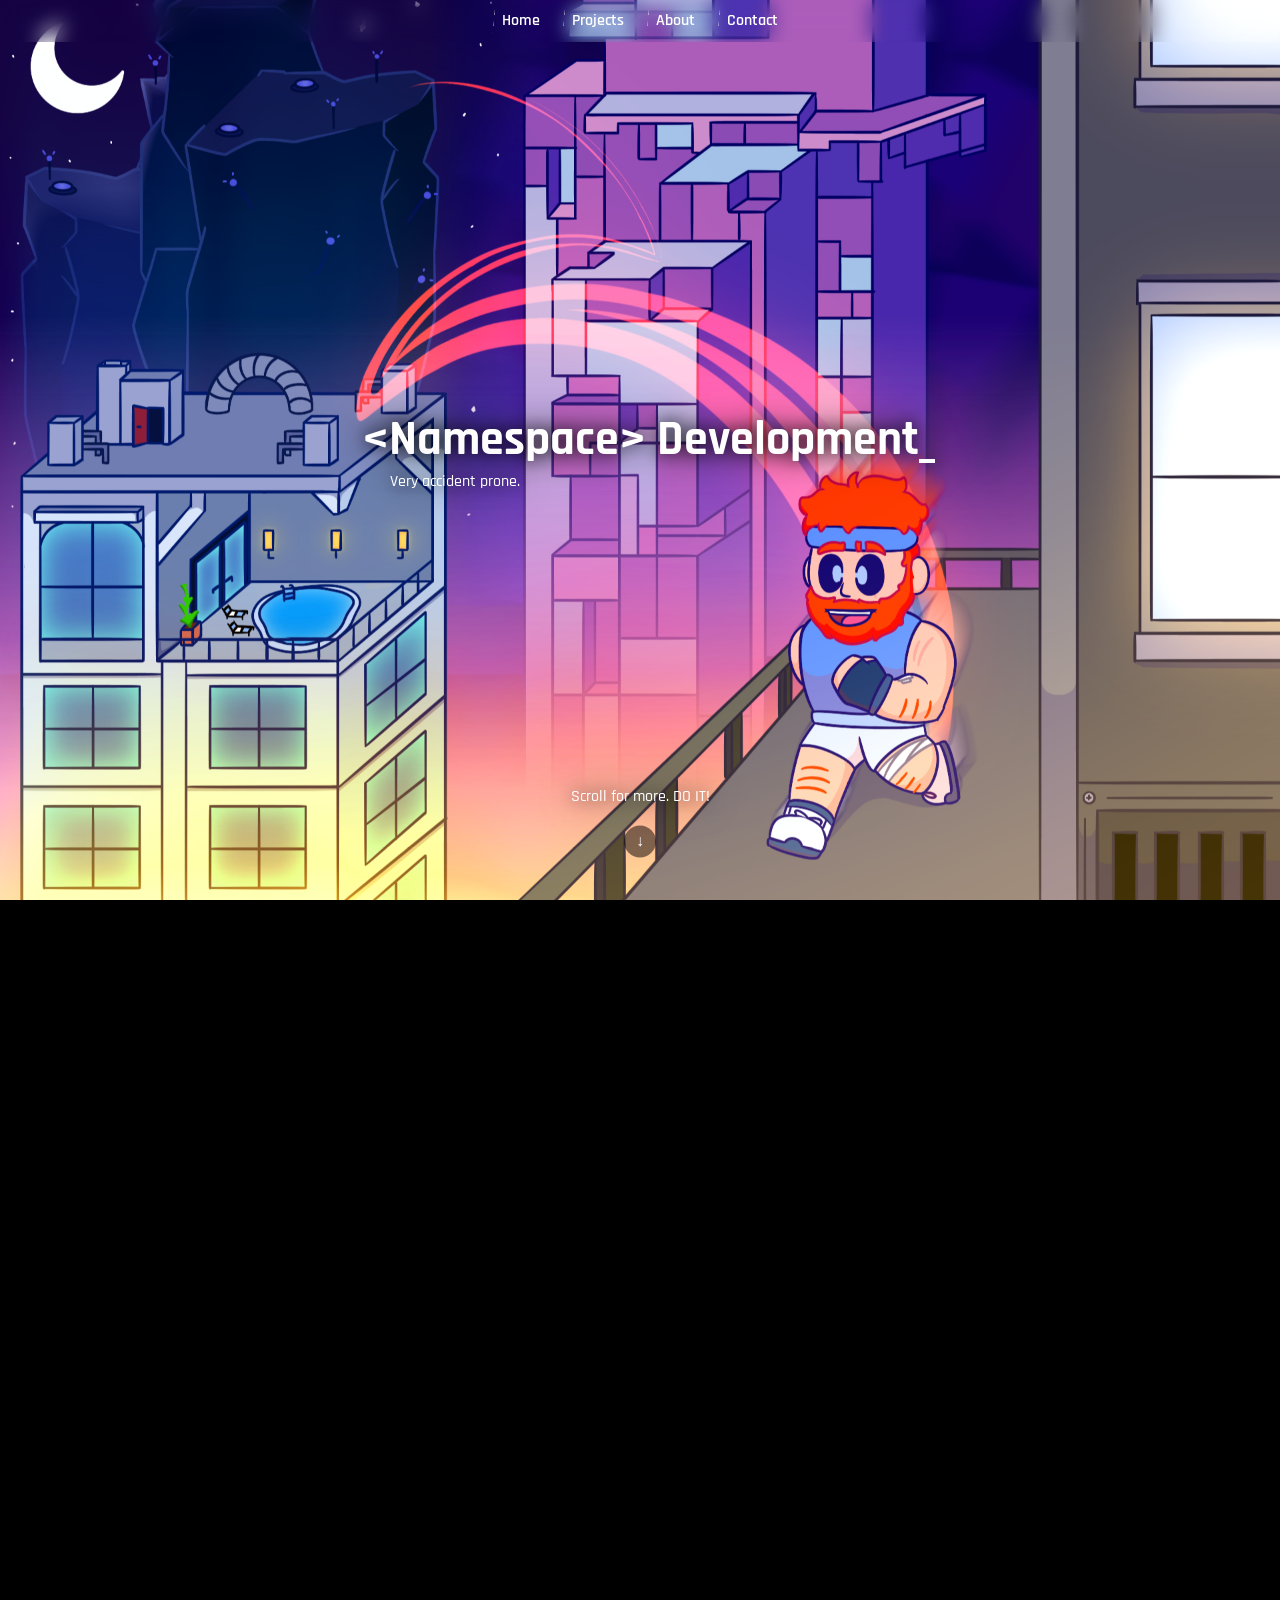
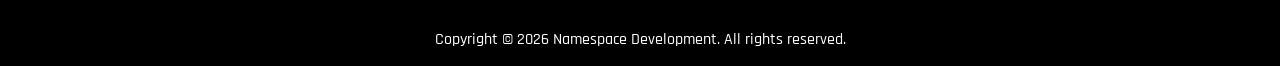
==== index.html @ 87015217 "Flipping Boxes" ====
<!DOCTYPE HTML>
<html>
	<head>
		<meta charset="UTF-8">
		<meta name="description" content="Welcome to Namespace Development.">
		<meta name="keywords" content="Namespace, Development">
		<meta name="author" content="Jesus Barajas">
		<meta name="viewport" content="width=device-width, initial-scale=1.0">
		<title>Namespace Development</title>

		<link href="./CSS/main.css" rel="stylesheet" type="text/css">
		<link href="./CSS/dynamics.css" rel="stylesheet" type="text/css">
		<link href="./CSS/interactive.css" rel="stylesheet" type="text/css">
	</head>

	<style>
		#special_message {
			text-align: left;
			font-size: clamp(0.5rem, 3vw, 1rem);
			
			margin: 0px;
			margin-left: 36px;
			
			--animDelay: 1.25s;
		}

		#leading_content {
			--characters: 23;
			--caretWidth: 1rem;
		}

		#leading_content p, #leading_content h1 {
			filter: drop-shadow(0px 0px 8px #000000ab) drop-shadow(0px 0px 16px #000000ab);
		}
		
		#leading_content .typewriter h1{
			font-size: clamp(0.5rem, 3vw + 1rem, 3rem);
		}
	</style>

	<body>
		<nav class="fade_in" style="--animDelay: 2s">
			<div class="flex_center">
				<a href="#" class="text_mask">Home</a>
				<a href="#" class="text_mask">Projects</a>
				<a href="#" class="text_mask">About</a>
				<a href="#" class="text_mask">Contact</a>
			</div>
		</nav>

		<div id="leading_content">
			<div class="fill_viewport center_grid" style="background-color: black; position: relative;">
				<div class="fill_viewport floating_background fade_in" style="--animDelay: 2s;"></div>
				<div>
					<div class="typewriter">
						<h1>&lt;Namespace&gt; Development</h1>
					</div>
					<p class="fade_in" id="special_message">Run by "Echo"</p>
				</div>
				
				<div class="fade_in" style="--animDelay: 2s; position: absolute; bottom: 32px;">
					<p>Scroll for more. DO IT!</p>
					<a href="#welcome" class="arrow link_arrow vertical_arrow">&DownArrow;</a>
				</div>
			</div>
		</div>
		
		<main>
			<div id="welcome" class="view_bounds_fade">
				<h2 style="margin: 0px; padding: 16px; text-align: center;">My Projects</h2>

				<div class="projects_grid">
					<div class="project_box">
						<div class="front_side">
							<img class="gameArt" src="./Graphics/Rise/Rise_Vertical_Capsule.png" alt="Rise Box Art">
						</div>
						<div class="back_side">
							<div class="gameInfo">
								<p>Play as a 25-year-old irish athlete who never backs down from a challenge</p>
							</div>
						</div>
					</div>
					<div class="project_box">
						<div class="front_side">
							<img class="gameArt" src="./Graphics/Rise/Rise_Vertical_Capsule.png" alt="Rise Box Art">
						</div>
						<div class="back_side">
							<div class="gameInfo">
								<p>Play as a 25-year-old irish athlete who never backs down from a challenge</p>
							</div>
						</div>
					</div>
					<div class="project_box">
						<div class="front_side">
							<img class="gameArt" src="./Graphics/Rise/Rise_Vertical_Capsule.png" alt="Rise Box Art">
						</div>
						<div class="back_side">
							<div class="gameInfo">
								<p>Play as a 25-year-old irish athlete who never backs down from a challenge</p>
							</div>
						</div>
					</div>
					<div class="project_box">
						<div class="front_side">
							<img class="gameArt" src="./Graphics/Rise/Rise_Vertical_Capsule.png" alt="Rise Box Art">
						</div>
						<div class="back_side">
							<div class="gameInfo">
								<p>Play as a 25-year-old irish athlete who never backs down from a challenge</p>
							</div>
						</div>
					</div>
				</div>
			</div>
		</main>

		<footer>
			<div class="flex_center">
				<p>Copyright &copy; 2026 Namespace Development. All rights reserved.</p>
			</div>
		</footer>
	<body>
	<script>
		let msgDisplay = document.getElementById("special_message");
		let backgroundImage = document.getElementsByClassName("floating_background")[0];
		backgroundImage.style.setProperty("background-position", `50% 75%`);

		let messages =
		[
			"'Echo' made this.",
			"Earth to 'Echo'... wake up!",
			"How many times did you reload?",
			"I make a lot of things.",
			"My back still hurts.",
			"I need a nap.",
			"I love my ghost husband.",
			"Everything is not what it seems...",
			"Ghosts can give birth apparently...",
			"Am I famous yet?",
			"Locally sourced Mexican labor.",
			"Medulla oblongata - A blue shark",
			"Did you check your pockets?",
			"My husband suggested this...",
			"Karate judo samurai!",
			"My friends are machines... shut up!",
			"Very accident prone.",
			"Environmentally friendly.",
			"On a RAM diet.",
			"This site is not Vegan.",
		];
		
		msgDisplay.innerText = messages[Math.floor(Math.random() * (messages.length))];

		window.addEventListener("scroll", () =>
		{
			let scrollY = window.scrollY;
			let scrollPercent = scrollY / (document.body.scrollHeight - window.innerHeight);
			backgroundImage.style.setProperty("background-position", `50% ${75 + scrollPercent * 25}%`);
		});
		
		const viewBoundsFade = document.getElementsByClassName("view_bounds_fade");
		const viewportPlanes = new IntersectionObserver((element) =>
		{
			element.forEach(i =>
			{
				i.target.animate(
					[
						{
							opacity: i.isIntersecting ? 0 : 1
						},
						{
							opacity: i.isIntersecting ? 1 : 0
						}
					],
					{
						duration: 500,
						fill: "forwards"
					}
				);
			});
		},
		{
			threshold: 0.25
		});
		
		for (let i = 0; i < viewBoundsFade.length; i++) {
			const element = viewBoundsFade[i];
			viewportPlanes.observe(element);
		}
	</script>
</html>
---- CSS/main.css ----
* {
	font-family: "Rajdhani";
}

:root {
	--padding: 4px;
	--curve: 8px;
	--radius: calc(var(--curve) - var(--padding));
}
html {
	scroll-behavior: smooth;
}
body {
	position: relative;
	background-color: black;
	color: #ffffff;

	margin: 0px;
	padding: 0px;
}

h1, h2, h3 {
	font-family: "Rajdhani_Bold";
}
h4, h5, h6 {
	font-family: "Rajdhani_SemiBold";
}
p, a {
	font-family: "Rajdhani_Medium";
}

nav {
	backdrop-filter: blur(10px);

	position: fixed;
	inset: 0px;
	z-index: 1;
	
	display: grid;
	align-items: center;
	justify-content: center;

	height: min-content;
	max-height: 36px;
	
	padding: 4px 0px 6px 0px;
}
nav a {
	text-decoration: none;
	text-align: center;

	color: inherit;

	margin: 0px 8px;
	padding: 2px 8px;
}

.center_grid {
	display: grid;
	justify-items: center;
	align-content: center;
}
.flex_center {
	display: flex;
	justify-content: center;
	align-items: center;
}

nav .flex_center {
	position: relative;
	z-index: 1;
}

div {
	min-width: 48px;
	min-height: 32px;
}
.fill_viewport {
	width: 100%;
	height: 100vh;
}

.floating_background {
	position: absolute;
	inset: 0px;

	background-image: url("../Graphics/Rise/Rise_Art_1_0_0.png");
	background-position: center;
	background-size: cover;
	background-repeat: no-repeat;
}

/** AVAILABLE FONTS **
	- Rajdhani Regular
	- Rajdhani Medium
	- Rajdhani Semibold
	- Rajdhani Bold
*/
@font-face {
	font-family: "Rajdhani";
	src: url('../Fonts/Rajdhani/Rajdhani-Regular.ttf');
}
@font-face {
	font-family: "Rajdhani_Medium";
	src: url('../Fonts/Rajdhani/Rajdhani-Medium.ttf');
}
@font-face {
	font-family: "Rajdhani_SemiBold";
	src: url('../Fonts/Rajdhani/Rajdhani-SemiBold.ttf');
}
@font-face {
	font-family: "Rajdhani_Bold";
	src: url('../Fonts/Rajdhani/Rajdhani-Bold.ttf');
}
---- CSS/dynamics.css ----
:root {
	--animDelay: 0s;
	
	--characters: 0;
	--caretHeight: 4px;
	--caretWidth: 16px;
	--caretColor: white;
	
	--textFillGradL: black;
	--textFillGradR: white;

	--backSwipeGradL: white;
	--backSwipeGradR: transparent;
	--backSwipeAngle: 90deg;
}

.view_bounds_fade {
	opacity: 0;
	animation: fade 0.5s var(--animDelay) linear forwards;
}

/** ROOT FADING **/
.fade_in {
	opacity: 0;
	animation: fade 0.5s var(--animDelay) linear forwards;
}
.fade_out {
	opacity: 1;
	animation: fade 0.5s var(--animDelay) linear reverse forwards;
}
@keyframes fade {
	from {
		opacity: 0;
	}
	to {
		opacity: 1;
	}
}

/** TEXT MASK **/
@property --gradPercent {
	syntax: '<percentage>';
	inherits: false;
	initial-value: 0%;
}

.text_mask::before {
	--gradPercent: 0%;
	content: "";

	background: linear-gradient(
		var(--backSwipeAngle),
		var(--backSwipeGradL) var(--gradPercent),
		var(--backSwipeGradR) var(--gradPercent)
	);
	position: absolute;
	z-index: -1;

	inset: 0px;
	transition: --gradPercent ease 0.2s;
	transform: skew(-5deg);
}
.text_mask {
	--gradPercent: 0%;
	
	position: relative;
	font-family: "Rajdhani_SemiBold", sans-serif;
	color: transparent;
	
	background: linear-gradient(
		var(--backSwipeAngle),
		var(--textFillGradL) var(--gradPercent),
		var(--textFillGradR) var(--gradPercent)
	);
	background-clip: text;

	transition: --gradPercent ease 0.2s;
}
.text_mask:hover, .text_mask:hover::before{
	--gradPercent: 100%;
}

.text_mask:hover::after{
	transform: scaleX(1.0) skew(-5deg);
}
.text_mask::after {
	content: "";
	
	background-color: var(--backSwipeGradL);
	height: 2px;
	width: 100%;

	position: absolute;
	
	left: -1.35px;
	bottom: -4px;
	
	transform-origin: center right;
	transform: scaleX(0) skew(-5deg);
	transition: transform ease 0.2s;
}

/** TYPEWRITER EFFECT **/
div.typewriter {
	width: min-content;
}
.typewriter * {
	position: relative;
	left: calc(var(--caretWidth) / 2);

	padding-right: var(--caretWidth);
	margin: 0px;

	overflow: hidden;
	white-space: nowrap;

	animation: write 0.75s steps(var(--characters), end);
}
.typewriter *::after {
	position: absolute;
	background-color: var(--caretColor);
	content: "";

	height: var(--caretHeight);
	width: var(--caretWidth);
	
	right: 0px;
	bottom: 8px;

	animation: flicker 0.5s 0.75s steps(2, end) infinite;
}

@keyframes write {
	from {
		width: var(--caretWidth);
	}
	to {
		width: calc(100% - var(--caretWidth));
	}
}
@keyframes flicker {
	from {
		background-color: transparent;
	}
	to {
		background-color: var(--caretColor);
	}
}

/** POINTING ARROW **/
.arrow {
	text-align: center;
	user-select: none;
	-webkit-user-select: none;
	-moz-user-select: none;

	background-color: rgba(0, 0, 0, 0.5);
	padding: 8px;
	margin: 8px;
	
	clip-path: circle(16px);
}
.link_arrow {
	color: inherit;
	text-decoration: none;

	display: block;
	padding: 8px;
	margin: 8px;
}
.vertical_arrow {
	animation: point_vertical 0.5s ease-in alternate infinite;
}

@keyframes point_vertical {
	from {
		transform: translateY(0px);
	}
	to {
		transform: translateY(8px);
	}
}
---- CSS/interactive.css ----
.projects_grid {
	display: grid;
	grid-auto-columns: max-content;
	grid-auto-flow: column;

	gap: 16px;
	padding: 16px;

	overflow-x: scroll;
	overflow-y: hidden;
	
	scroll-snap-type: x mandatory;
	scrollbar-width: none;

	justify-content: center;
}

.project_box {
	position: relative;

	max-width: 512px;
	scroll-snap-align: center;
	perspective: 3000px;
}
.project_box:hover .front_side {
	transform: rotateY(180deg);
}
.project_box:hover .back_side {
	transform: rotateY(360deg);
}

.front_side {
	transition: transform 0.5s ease;
	transform-style: preserve-3d;
	backface-visibility: hidden;
}
.back_side {
	position: absolute;
	inset: 0px;

	opacity: 0.8;
	transform-style: preserve-3d;
	backface-visibility: hidden;

	transform: rotateY(180deg);
	transition: transform 0.5s ease;
}

.gameArt {
	max-width: 512px;
	height: auto;

	border-radius: 8px;
}
.gameInfo {
	text-align: center;
}
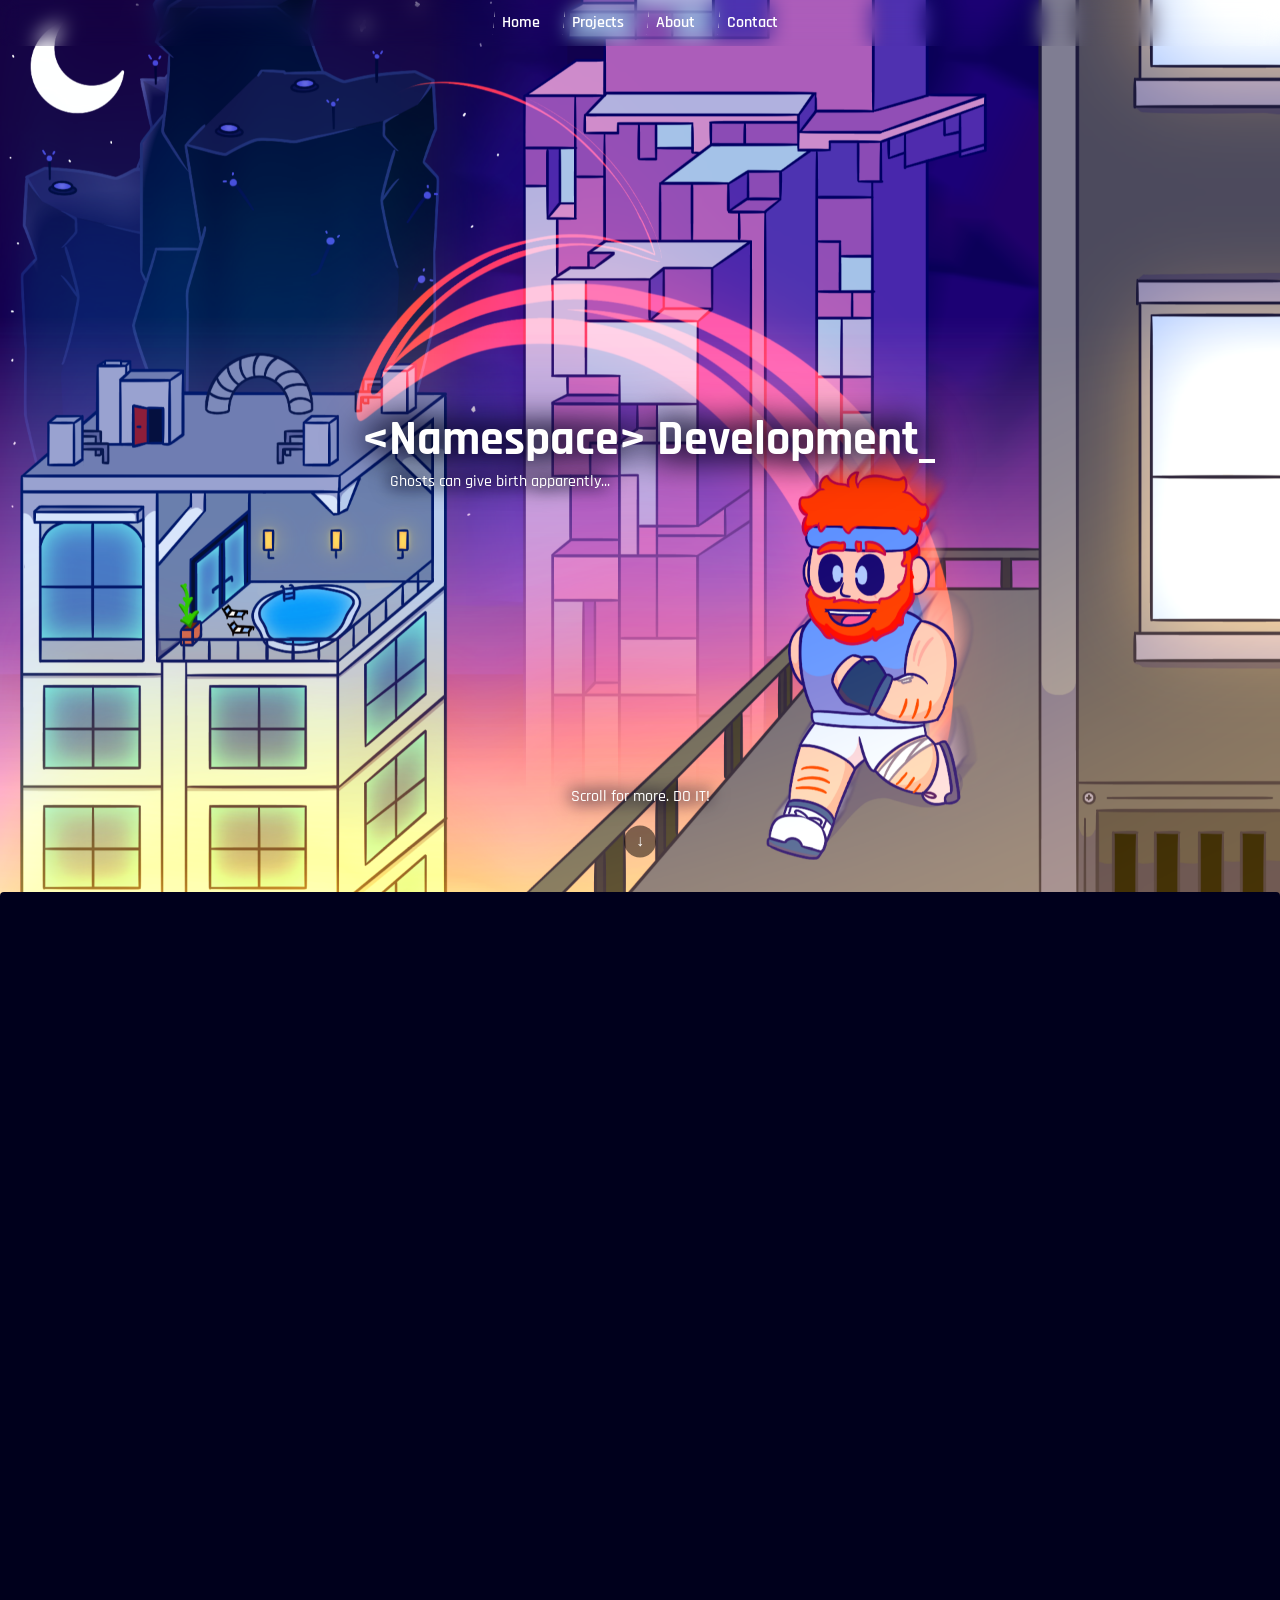
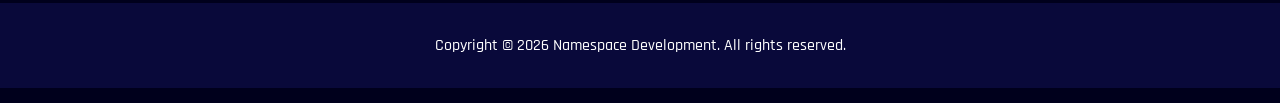
==== commit df75840a: "UI/CSS refactor and convert images to WEBP Rename main.css to base.css and consolidate/expand stylin" ====
--- a/index.html
+++ b/index.html
@@ -8,7 +8,7 @@
 		<meta name="viewport" content="width=device-width, initial-scale=1.0">
 		<title>Namespace Development</title>
 
-		<link href="./CSS/main.css" rel="stylesheet" type="text/css">
+		<link href="./CSS/base.css" rel="stylesheet" type="text/css">
 		<link href="./CSS/dynamics.css" rel="stylesheet" type="text/css">
 		<link href="./CSS/interactive.css" rel="stylesheet" type="text/css">
 	</head>
@@ -25,12 +25,30 @@
 		}
 
 		#leading_content {
+			position: relative;
 			--characters: 23;
 			--caretWidth: 1rem;
 		}
 
-		#leading_content p, #leading_content h1 {
-			filter: drop-shadow(0px 0px 8px #000000ab) drop-shadow(0px 0px 16px #000000ab);
+		#faux_border {
+			background-color: var(--themedBlack);
+			
+			position: absolute;
+			bottom: 0px;
+			left: 0px;
+			right: 0px;
+			
+			height: 8px;
+			overflow: hidden;
+
+			border-radius: 4px 4px 0px 0px;
+		}
+
+		#leading_content h1 {
+			filter: drop-shadow(0px 0px 16px var(--themedBlack)) drop-shadow(0px 0px 16px var(--themedBlack));
+		}
+		#leading_content p {
+			filter: drop-shadow(0px 0px 8px var(--themedBlack)) drop-shadow(0px 0px 8px var(--themedBlack));
 		}
 		
 		#leading_content .typewriter h1{
@@ -49,7 +67,7 @@
 		</nav>
 
 		<div id="leading_content">
-			<div class="fill_viewport center_grid" style="background-color: black; position: relative;">
+			<div class="fill_viewport center_grid" style="position: relative;">
 				<div class="fill_viewport floating_background fade_in" style="--animDelay: 2s;"></div>
 				<div>
 					<div class="typewriter">
@@ -63,54 +81,48 @@
 					<a href="#welcome" class="arrow link_arrow vertical_arrow">&DownArrow;</a>
 				</div>
 			</div>
+			<div id="faux_border"></div>
 		</div>
 		
 		<main>
-			<div id="welcome" class="view_bounds_fade">
-				<h2 style="margin: 0px; padding: 16px; text-align: center;">My Projects</h2>
-
-				<div class="projects_grid">
-					<div class="project_box">
-						<div class="front_side">
-							<img class="gameArt" src="./Graphics/Rise/Rise_Vertical_Capsule.png" alt="Rise Box Art">
-						</div>
-						<div class="back_side">
-							<div class="gameInfo">
-								<p>Play as a 25-year-old irish athlete who never backs down from a challenge</p>
+			<div id="welcome" class="content_section" style="padding-top: 0px;">
+				<section class="view_bounds_fade">
+					<div class="div_header">
+						<h2 class="text_slant">Explore My Projects</h2>
+						<h3 class="text_slant">100% Locally Sourced Mexican Labor &amp; 0% AI</h3>
+					</div>
+
+					<div class="projects_grid">
+						<div class="project_box">
+							<div class="front_side">
+								<img class="gameArt" src="./Graphics/Rise/Rise_Vertical_Capsule.webp" alt="Rise Box Art">
+								<div class="releaseTag comingSoon">
+									<p></p>
+								</div>
+							</div>
+							<div class="back_side">
+								<p>
+									Play as Parkour Parker, a 25-year-old redheaded Irish athlete who&apos;s trying to reach the
+									highest point of a tower by doing parkour. Each level comes with its own theme and obstacles to face.
+									Try to get as high as you can, and upload your score.
+								</p>
+								<object class="gameTrailer" data="./Graphics/Rise/Rise_Trailer.webm" type="video/webm" autoplay loop muted></object>
+								<div class="center_grid box_buttons">
+									<button>Open Steam Page</button>
+									<button>Open in Projects</button>
+								</div>
 							</div>
 						</div>
 					</div>
-					<div class="project_box">
-						<div class="front_side">
-							<img class="gameArt" src="./Graphics/Rise/Rise_Vertical_Capsule.png" alt="Rise Box Art">
-						</div>
-						<div class="back_side">
-							<div class="gameInfo">
-								<p>Play as a 25-year-old irish athlete who never backs down from a challenge</p>
-							</div>
-						</div>
-					</div>
-					<div class="project_box">
-						<div class="front_side">
-							<img class="gameArt" src="./Graphics/Rise/Rise_Vertical_Capsule.png" alt="Rise Box Art">
-						</div>
-						<div class="back_side">
-							<div class="gameInfo">
-								<p>Play as a 25-year-old irish athlete who never backs down from a challenge</p>
-							</div>
-						</div>
-					</div>
-					<div class="project_box">
-						<div class="front_side">
-							<img class="gameArt" src="./Graphics/Rise/Rise_Vertical_Capsule.png" alt="Rise Box Art">
-						</div>
-						<div class="back_side">
-							<div class="gameInfo">
-								<p>Play as a 25-year-old irish athlete who never backs down from a challenge</p>
-							</div>
-						</div>
-					</div>
-				</div>
+				</section>
+			</div>
+			<div class="content_section">
+				<section class="view_bounds_fade">
+					<div class="div_header">
+						<h2 class="text_slant">Latest News</h2>
+						<h3 class="text_slant">Know the behind the scenes</h3>
+					</div>
+				</section>
 			</div>
 		</main>
 
@@ -120,14 +132,15 @@
 			</div>
 		</footer>
 	<body>
+		
 	<script>
-		let msgDisplay = document.getElementById("special_message");
-		let backgroundImage = document.getElementsByClassName("floating_background")[0];
+		const msgDisplay = document.getElementById("special_message");
+		const backgroundImage = document.getElementsByClassName("floating_background")[0];
 		backgroundImage.style.setProperty("background-position", `50% 75%`);
 
-		let messages =
+		const messages =
 		[
-			"'Echo' made this.",
+			"Run Parker, Run!",
 			"Earth to 'Echo'... wake up!",
 			"How many times did you reload?",
 			"I make a lot of things.",
@@ -150,15 +163,15 @@
 		];
 		
 		msgDisplay.innerText = messages[Math.floor(Math.random() * (messages.length))];
+		let scrollY = window.scrollY;
 
 		window.addEventListener("scroll", () =>
 		{
-			let scrollY = window.scrollY;
+			scrollY = window.scrollY;
 			let scrollPercent = scrollY / (document.body.scrollHeight - window.innerHeight);
 			backgroundImage.style.setProperty("background-position", `50% ${75 + scrollPercent * 25}%`);
 		});
 		
-		const viewBoundsFade = document.getElementsByClassName("view_bounds_fade");
 		const viewportPlanes = new IntersectionObserver((element) =>
 		{
 			element.forEach(i =>
@@ -166,23 +179,27 @@
 				i.target.animate(
 					[
 						{
+							transform: i.isIntersecting ? "translateY(100px)" : "translateY(0px)",
 							opacity: i.isIntersecting ? 0 : 1
 						},
 						{
+							transform: i.isIntersecting ? "translateY(0px)" : "translateY(100px)",
 							opacity: i.isIntersecting ? 1 : 0
 						}
 					],
 					{
-						duration: 500,
+						duration: 250,
+						easing: "ease",
 						fill: "forwards"
 					}
 				);
 			});
 		},
 		{
-			threshold: 0.25
+			threshold: 0.0
 		});
 		
+		const viewBoundsFade = document.getElementsByClassName("view_bounds_fade");
 		for (let i = 0; i < viewBoundsFade.length; i++) {
 			const element = viewBoundsFade[i];
 			viewportPlanes.observe(element);
--- a/CSS/base.css
+++ b/CSS/base.css
@@ -0,0 +1,203 @@
+* {
+	font-family: "Rajdhani";
+}
+
+:root {
+	--padding: 4px;
+	--curve: 8px;
+	--radius: calc(var(--curve) - var(--padding));
+	--themedBlack: #00001c;
+}
+html {
+	scroll-behavior: smooth;
+}
+body {
+	position: relative;
+	background-color: var(--themedBlack);
+
+	color: #ffffff;
+
+	margin: 0px;
+	padding: 0px;
+}
+footer {
+	background-color: #09093a;
+
+	padding: 16px 4px;
+	text-align: center;
+}
+
+h1, h2, h3 {
+	font-family: "Rajdhani_Bold";
+}
+h4, h5, h6 {
+	font-family: "Rajdhani_SemiBold";
+}
+p, a {
+	font-family: "Rajdhani_Medium";
+}
+button {
+	background-color: black;
+	display: block;
+
+	border: none;
+	color: white;
+
+	padding: 8px 12px;
+	border-radius: 4px;
+
+	cursor: pointer;
+}
+
+nav {
+	backdrop-filter: blur(10px);
+
+	position: fixed;
+	inset: 0px;
+	z-index: 1;
+	
+	display: grid;
+	align-items: center;
+	justify-content: center;
+
+	max-height: 36px;
+	
+	padding: 4px 0px 6px 0px;
+}
+nav a {
+	text-decoration: none;
+	text-align: center;
+
+	color: inherit;
+
+	margin: 0px 8px;
+	padding: 2px 8px;
+}
+nav .flex_center {
+	position: relative;
+	z-index: 1;
+}
+
+.center_grid {
+	display: grid;
+	justify-items: center;
+	align-content: center;
+}
+.flex_center {
+	display: flex;
+	justify-content: center;
+	align-items: center;
+}
+
+/* --- CONTENT HEADERS --- */
+.div_header {
+	display: flex;
+	gap: 1px;
+
+	margin: 4px;
+	margin-bottom: 0px;
+
+	text-align: center;
+	align-items: end;
+}
+.div_header .text_slant {
+	padding: 4px 16px;
+	margin: 0px;
+}
+.div_header h3 {
+	font-size: 0.8rem;
+	height: max-content;
+
+	flex-grow: 1;
+}
+
+.fill_viewport {
+	width: 100%;
+	height: 100vh;
+}
+.floating_background {
+	position: absolute;
+	inset: 0px;
+
+	background-image: url("../Graphics/Rise/Rise_Art_1_0_0.webp");
+	background-position: center;
+	background-size: cover;
+	background-repeat: no-repeat;
+}
+
+.content_section {
+	padding: 4px;
+}
+
+/* --- PROJECT TAGS --- */
+.releaseTag {
+	transform-origin: top left;
+	position: absolute;
+	top: 0px;
+	
+	border-radius: 4px;
+}
+.releaseTag p::before {
+	color: white;
+}
+.releaseTag p {
+	margin: 0px;
+	padding: 4px 8px;
+	
+	color: var(--themedBlack);
+	text-shadow: 0px 2px 2px rgb(from var(--themedBlack) r g b / 0.5);
+	font-family: "Rajdhani_SemiBold", sans-serif;
+}
+.inDevelopment {
+	background: #c30068;
+}
+.inDevelopment p::before {
+	content: "In Development";
+}
+.comingSoon {
+	background: #1696ff;
+}
+.comingSoon p::before {
+	content: "Coming Soon";
+}
+.demoVailable {
+	background: #6cb400;
+}
+.demoVailable p::before {
+	content: "Demo Available";
+}
+
+/** AVAILABLE FONTS **
+	- Rajdhani Regular
+	- Rajdhani Medium
+	- Rajdhani Semibold
+	- Rajdhani Bold
+*/
+@font-face {
+	font-family: "Rajdhani";
+	src: url('../Fonts/Rajdhani/Rajdhani-Regular.ttf');
+}
+@font-face {
+	font-family: "Rajdhani_Medium";
+	src: url('../Fonts/Rajdhani/Rajdhani-Medium.ttf');
+}
+@font-face {
+	font-family: "Rajdhani_SemiBold";
+	src: url('../Fonts/Rajdhani/Rajdhani-SemiBold.ttf');
+}
+@font-face {
+	font-family: "Rajdhani_Bold";
+	src: url('../Fonts/Rajdhani/Rajdhani-Bold.ttf');
+}
+
+@media (max-width: 512px) {
+	.div_header {
+		flex-direction: column;
+		gap: 6px;
+
+		justify-content: center;
+		align-items: center;
+
+		margin: 8px auto 0px auto;
+	}
+}
--- a/CSS/dynamics.css
+++ b/CSS/dynamics.css
@@ -6,7 +6,7 @@
 	--caretWidth: 16px;
 	--caretColor: white;
 	
-	--textFillGradL: black;
+	--textFillGradL: var(--themedBlack);
 	--textFillGradR: white;
 
 	--backSwipeGradL: white;
@@ -44,7 +44,7 @@
 	initial-value: 0%;
 }
 
-.text_mask::before {
+.text_mask::before, .text_slant::before {
 	--gradPercent: 0%;
 	content: "";
 
@@ -60,7 +60,7 @@
 	transition: --gradPercent ease 0.2s;
 	transform: skew(-5deg);
 }
-.text_mask {
+.text_mask, .text_slant {
 	--gradPercent: 0%;
 	
 	position: relative;
@@ -76,14 +76,7 @@
 
 	transition: --gradPercent ease 0.2s;
 }
-.text_mask:hover, .text_mask:hover::before{
-	--gradPercent: 100%;
-}
-
-.text_mask:hover::after{
-	transform: scaleX(1.0) skew(-5deg);
-}
-.text_mask::after {
+.text_mask::after, .text_slant::after {
 	content: "";
 	
 	background-color: var(--backSwipeGradL);
@@ -98,6 +91,13 @@
 	transform-origin: center right;
 	transform: scaleX(0) skew(-5deg);
 	transition: transform ease 0.2s;
+}
+
+.text_mask:hover, .text_mask:hover::before, .text_slant, .text_slant::before, .text_mask::after{
+	--gradPercent: 100%;
+}
+.text_mask:hover::after, .text_slant::after {
+	transform: scaleX(1.0) skew(-5deg);
 }
 
 /** TYPEWRITER EFFECT **/
--- a/CSS/interactive.css
+++ b/CSS/interactive.css
@@ -1,26 +1,30 @@
+:root {
+	--box-size: clamp(320px, 100vw, 512px);
+}
+
 .projects_grid {
-	display: grid;
-	grid-auto-columns: max-content;
-	grid-auto-flow: column;
+	display: flex;
+	height: max-content;
 
 	gap: 16px;
-	padding: 16px;
+	padding: 16px 4px;
 
 	overflow-x: scroll;
-	overflow-y: hidden;
+	overflow-y: visible;
 	
 	scroll-snap-type: x mandatory;
 	scrollbar-width: none;
-
-	justify-content: center;
 }
 
 .project_box {
+	perspective: 3000px;
+	transform-style: preserve-3d;
+	flex: 0 0 auto;
+
 	position: relative;
+	scroll-snap-align: center;
 
-	max-width: 512px;
-	scroll-snap-align: center;
-	perspective: 3000px;
+	width: calc(var(--box-size) - 32px);
 }
 .project_box:hover .front_side {
 	transform: rotateY(180deg);
@@ -29,29 +33,32 @@
 	transform: rotateY(360deg);
 }
 
-.front_side {
+.front_side, .back_side{
 	transition: transform 0.5s ease;
-	transform-style: preserve-3d;
 	backface-visibility: hidden;
+
+	border-radius: 4px;
+	overflow: hidden;
 }
 .back_side {
+	background-color: #3e00a8;
 	position: absolute;
 	inset: 0px;
 
 	opacity: 0.8;
-	transform-style: preserve-3d;
-	backface-visibility: hidden;
+
+	display: grid;
+	grid-template-rows: min-content 1fr min-content;
+	place-items: center;
 
 	transform: rotateY(180deg);
-	transition: transform 0.5s ease;
 }
 
-.gameArt {
-	max-width: 512px;
-	height: auto;
+img.gameArt {
+	display: block;
+	max-width: 100%;
+}
 
-	border-radius: 8px;
-}
-.gameInfo {
-	text-align: center;
+.box_buttons {
+	gap: 8px;
 }
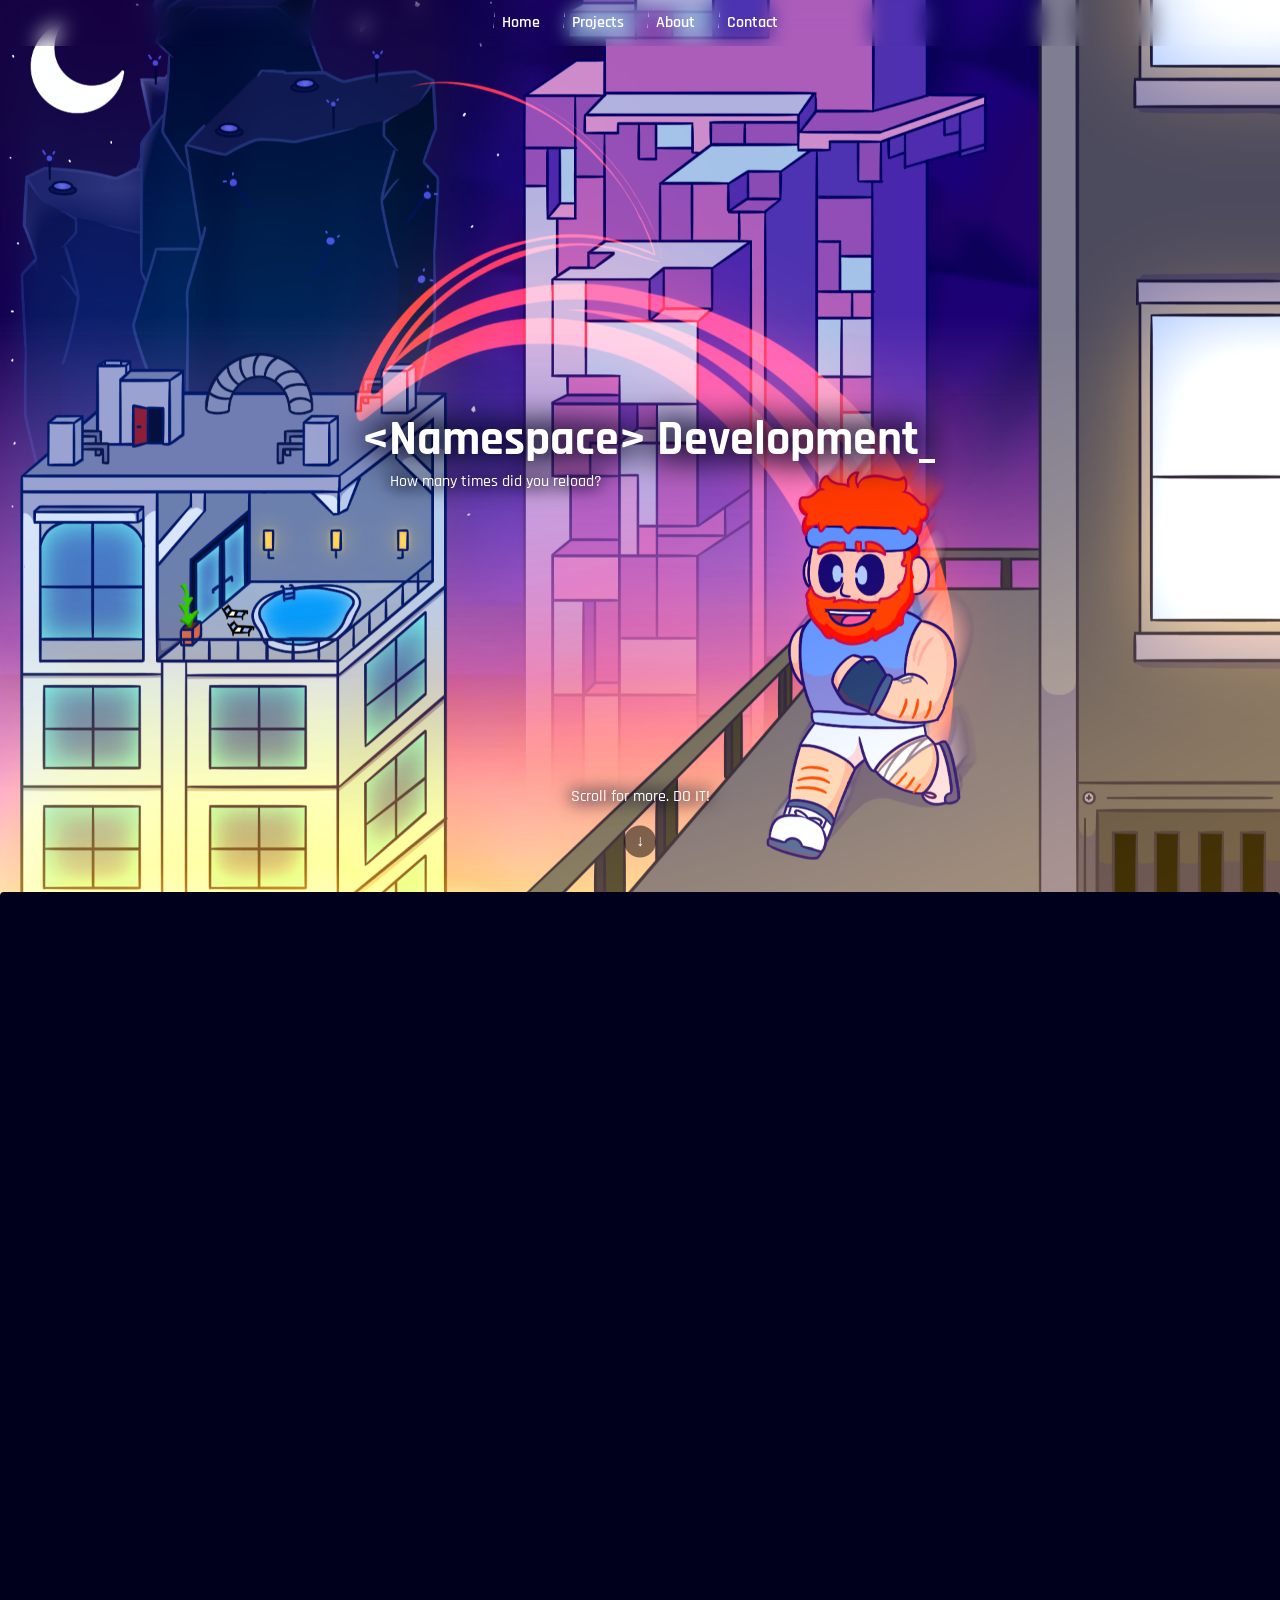
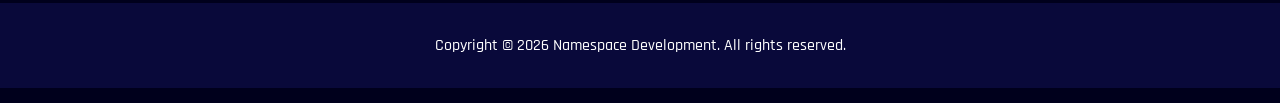
==== commit 60981778: "Increase header h3 size and tone down parallax Bumped .div_header h3 font-size from 0.8rem to 1rem f" ====
--- a/index.html
+++ b/index.html
@@ -169,7 +169,7 @@
 		{
 			scrollY = window.scrollY;
 			let scrollPercent = scrollY / (document.body.scrollHeight - window.innerHeight);
-			backgroundImage.style.setProperty("background-position", `50% ${75 + scrollPercent * 25}%`);
+			backgroundImage.style.setProperty("background-position", `50% ${75 + scrollPercent * 5}%`);
 		});
 		
 		const viewportPlanes = new IntersectionObserver((element) =>
--- a/CSS/base.css
+++ b/CSS/base.css
@@ -105,7 +105,7 @@
 	margin: 0px;
 }
 .div_header h3 {
-	font-size: 0.8rem;
+	font-size: 1rem;
 	height: max-content;
 
 	flex-grow: 1;
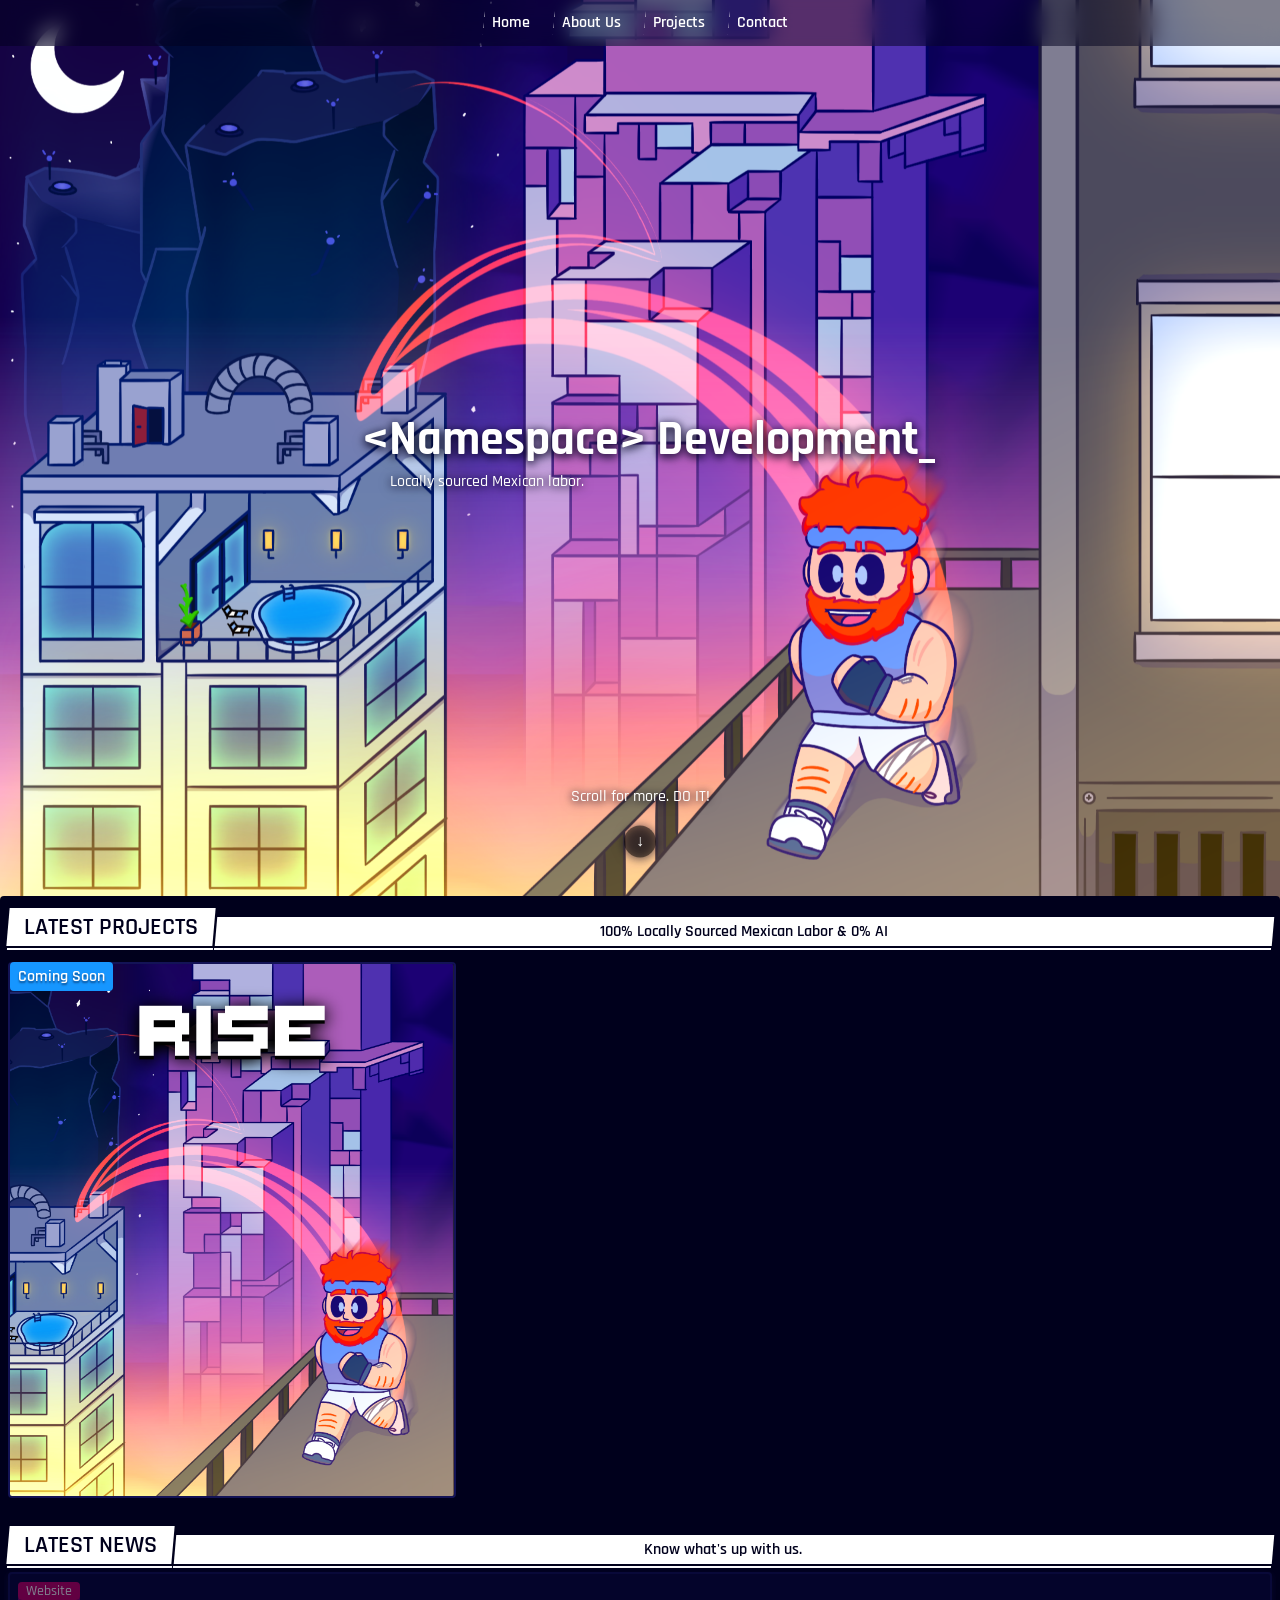
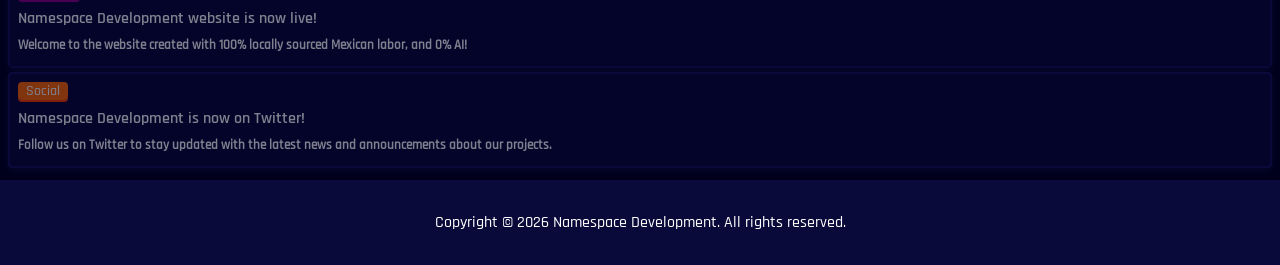
==== commit 15e31526: "Timeline Animator Updated the scrolling animations to a new Timeline system.  I can now define what " ====
--- a/index.html
+++ b/index.html
@@ -1,94 +1,86 @@
 <!DOCTYPE HTML>
-<html>
+<html lang="en">
 	<head>
 		<meta charset="UTF-8">
 		<meta name="description" content="Welcome to Namespace Development.">
-		<meta name="keywords" content="Namespace, Development">
+		<meta name="keywords" content="Namespace, Development, Rise, Parkour Parker">
 		<meta name="author" content="Jesus Barajas">
 		<meta name="viewport" content="width=device-width, initial-scale=1.0">
 		<title>Namespace Development</title>
 
-		<link href="./CSS/base.css" rel="stylesheet" type="text/css">
-		<link href="./CSS/dynamics.css" rel="stylesheet" type="text/css">
-		<link href="./CSS/interactive.css" rel="stylesheet" type="text/css">
+		<link href="./CSS/base.css?version=1.0.1" rel="stylesheet" type="text/css">
+		<link href="./CSS/dynamics.css?version=1.0.1" rel="stylesheet" type="text/css">
+		<link href="./CSS/interactive.css?version=1.0.0" rel="stylesheet" type="text/css">
+
+		<style>
+			#special_message {
+				text-align: left;
+				font-size: clamp(0.5rem, 3vw, 1rem);
+				
+				margin: 0px;
+				margin-left: 36px;
+				
+				--animDelay: 1.25s;
+			}
+
+			#leading_content {
+				position: relative;
+				--characters: 23;
+				--caretWidth: 1rem;
+			}
+
+			#faux_border {
+				background-color: var(--themedBlack);
+				
+				position: absolute;
+				bottom: 0px;
+				left: 0px;
+				right: 0px;
+				
+				height: 4px;
+				border-radius: 4px 4px 0px 0px;
+				overflow: hidden;
+
+				/* clip-path: polygon(
+					0% 0%,
+					0% 100%,
+					100% 100%,
+					100% 0%,
+					calc(100% - 10px) 100%,
+					10px 100%
+				); */
+			}
+			
+			#leading_content .typewriter h1{
+				font-size: clamp(0.5rem, 3vw + 1rem, 3rem);
+			}
+		</style>
 	</head>
 
-	<style>
-		#special_message {
-			text-align: left;
-			font-size: clamp(0.5rem, 3vw, 1rem);
-			
-			margin: 0px;
-			margin-left: 36px;
-			
-			--animDelay: 1.25s;
-		}
-
-		#leading_content {
-			position: relative;
-			--characters: 23;
-			--caretWidth: 1rem;
-		}
-
-		#faux_border {
-			background-color: var(--themedBlack);
-			
-			position: absolute;
-			bottom: 0px;
-			left: 0px;
-			right: 0px;
-			
-			height: 8px;
-			overflow: hidden;
-
-			border-radius: 4px 4px 0px 0px;
-		}
-
-		#leading_content h1 {
-			filter: drop-shadow(0px 0px 16px var(--themedBlack)) drop-shadow(0px 0px 16px var(--themedBlack));
-		}
-		#leading_content p {
-			filter: drop-shadow(0px 0px 8px var(--themedBlack)) drop-shadow(0px 0px 8px var(--themedBlack));
-		}
-		
-		#leading_content .typewriter h1{
-			font-size: clamp(0.5rem, 3vw + 1rem, 3rem);
-		}
-	</style>
-
 	<body>
-		<nav class="fade_in" style="--animDelay: 2s">
-			<div class="flex_center">
-				<a href="#" class="text_mask">Home</a>
-				<a href="#" class="text_mask">Projects</a>
-				<a href="#" class="text_mask">About</a>
-				<a href="#" class="text_mask">Contact</a>
-			</div>
-		</nav>
-
 		<div id="leading_content">
-			<div class="fill_viewport center_grid" style="position: relative;">
+			<div class="fill_viewport center_grid">
 				<div class="fill_viewport floating_background fade_in" style="--animDelay: 2s;"></div>
 				<div>
-					<div class="typewriter">
+					<div class="typewriter floating_major_title_shadow">
 						<h1>&lt;Namespace&gt; Development</h1>
 					</div>
-					<p class="fade_in" id="special_message">Run by "Echo"</p>
-				</div>
-				
-				<div class="fade_in" style="--animDelay: 2s; position: absolute; bottom: 32px;">
+					<p class="fade_in floating_paragraph_shadow" id="special_message">Run by "Echo"</p>
+				</div>
+				
+				<div class="fade_in floating_paragraph_shadow" style="--animDelay: 2s; position: absolute; bottom: 32px;">
 					<p>Scroll for more. DO IT!</p>
-					<a href="#welcome" class="arrow link_arrow vertical_arrow">&DownArrow;</a>
+					<a href="#projects" class="arrow link_arrow vertical_arrow">&DownArrow;</a>
 				</div>
 			</div>
 			<div id="faux_border"></div>
 		</div>
 		
-		<main>
-			<div id="welcome" class="content_section" style="padding-top: 0px;">
-				<section class="view_bounds_fade">
+		<main class="timeline_root">
+			<div id="projects" class="content_section">
+				<div class="animated_object">
 					<div class="div_header">
-						<h2 class="text_slant">Explore My Projects</h2>
+						<h2 class="text_slant">Latest Projects</h2>
 						<h3 class="text_slant">100% Locally Sourced Mexican Labor &amp; 0% AI</h3>
 					</div>
 
@@ -101,12 +93,12 @@
 								</div>
 							</div>
 							<div class="back_side">
-								<p>
-									Play as Parkour Parker, a 25-year-old redheaded Irish athlete who&apos;s trying to reach the
-									highest point of a tower by doing parkour. Each level comes with its own theme and obstacles to face.
-									Try to get as high as you can, and upload your score.
+								<p class="short_description">
+									Play as Parkour Parker, a 25-year-old, redheaded, Irish athlete who&apos;s a clutz,
+									yet has a knack for never backing down from a challenge. His latest challenge:
+									Climbing the tallest towers as high as he can, until he can&apos;t anymore.
 								</p>
-								<object class="gameTrailer" data="./Graphics/Rise/Rise_Trailer.webm" type="video/webm" autoplay loop muted></object>
+								<!-- <object class="gameTrailer" data="./Graphics/Rise/Rise_Trailer.webm" type="video/webm" autoplay loop muted></object> -->
 								<div class="center_grid box_buttons">
 									<button>Open Steam Page</button>
 									<button>Open in Projects</button>
@@ -114,30 +106,41 @@
 							</div>
 						</div>
 					</div>
-				</section>
+				</div>
 			</div>
 			<div class="content_section">
-				<section class="view_bounds_fade">
+				<div class="animated_object">
 					<div class="div_header">
 						<h2 class="text_slant">Latest News</h2>
-						<h3 class="text_slant">Know the behind the scenes</h3>
-					</div>
-				</section>
+						<h3 class="text_slant">Know what&apos;s up with us.</h3>
+					</div>
+
+					<div class="limited_List">
+						
+					</div>
+				</div>
 			</div>
 		</main>
-
-		<footer>
-			<div class="flex_center">
-				<p>Copyright &copy; 2026 Namespace Development. All rights reserved.</p>
-			</div>
-		</footer>
-	<body>
-		
-	<script>
+	</body>
+	
+	<script src="./JS/library.js"></script>
+	<script src="./JS/persistent.js"></script>
+	<script	version="1.0.0">
+		navigation.style.setProperty("--animDelay", "2s");
+		navigation.classList.add("fade_in");
+
+		// RESET SCROLL
+		setTimeout(() => {
+			window.scrollTo(0, 0);
+		}, 100);
+
+		document.body.style.setProperty("overflow-y", "hidden");
+		setTimeout(() => {
+			document.body.style.setProperty("overflow-y", "scroll");
+		}, 2500);
+
+		// RANDOM MESSAGE
 		const msgDisplay = document.getElementById("special_message");
-		const backgroundImage = document.getElementsByClassName("floating_background")[0];
-		backgroundImage.style.setProperty("background-position", `50% 75%`);
-
 		const messages =
 		[
 			"Run Parker, Run!",
@@ -161,48 +164,61 @@
 			"On a RAM diet.",
 			"This site is not Vegan.",
 		];
+		msgDisplay.innerText = messages[Math.floor(Math.random() * (messages.length))];
 		
-		msgDisplay.innerText = messages[Math.floor(Math.random() * (messages.length))];
-		let scrollY = window.scrollY;
-
+		// PARALLAX CONTROL
+		const backgroundImage = new ParallaxImage(
+			document.getElementsByClassName("floating_background")[0],
+			50,
+			75
+		);
 		window.addEventListener("scroll", () =>
 		{
-			scrollY = window.scrollY;
+			let scrollY = window.scrollY;
 			let scrollPercent = scrollY / (document.body.scrollHeight - window.innerHeight);
-			backgroundImage.style.setProperty("background-position", `50% ${75 + scrollPercent * 5}%`);
+			backgroundImage.ScrollImage(scrollPercent);
 		});
 		
-		const viewportPlanes = new IntersectionObserver((element) =>
-		{
-			element.forEach(i =>
-			{
-				i.target.animate(
+		// NEWS SECTION
+		const newsList = document.getElementsByClassName("limited_List")[0];
+		new NewsElement(
+			"Namespace Development website is now live!",
+			"Welcome to the website created with 100% locally sourced Mexican labor, and 0% AI!",
+			["website"],
+			newsList,
+			() => {
+				// alert("Orion likes it up his ass, mff~");
+			}
+		);
+		new NewsElement(
+			"Namespace Development is now on Twitter!",
+			"Follow us on Twitter to stay updated with the latest news and announcements about our projects.",
+			["social"],
+			newsList,
+			() => {
+				// alert("Orion likes it up his ass, mff~");
+				// window.open("https://twitter.com/NamespaceEcho", "_blank");
+			}
+		);
+
+		const animatedObjects = document.getElementsByClassName("animated_object");
+		new ScrollingTimeline(
+			document.querySelector(".timeline_root"),
+			[
+				new AnimatedObject(
+					animatedObjects[0],
 					[
-						{
-							transform: i.isIntersecting ? "translateY(100px)" : "translateY(0px)",
-							opacity: i.isIntersecting ? 0 : 1
-						},
-						{
-							transform: i.isIntersecting ? "translateY(0px)" : "translateY(100px)",
-							opacity: i.isIntersecting ? 1 : 0
-						}
-					],
-					{
-						duration: 250,
-						easing: "ease",
-						fill: "forwards"
-					}
-				);
-			});
-		},
-		{
-			threshold: 0.0
-		});
-		
-		const viewBoundsFade = document.getElementsByClassName("view_bounds_fade");
-		for (let i = 0; i < viewBoundsFade.length; i++) {
-			const element = viewBoundsFade[i];
-			viewportPlanes.observe(element);
-		}
+						new AnimationCurve("opacity", new Keyframe(0, 0), new Keyframe(0.4, 1), "linear"),
+					]
+				),
+				new AnimatedObject(
+					animatedObjects[1],
+					[
+						new AnimationCurve("opacity", new Keyframe(0.8, 0), new Keyframe(0.9, 1), "linear"),
+					]
+				),
+			],
+			1
+		);
 	</script>
 </html>
--- a/CSS/base.css
+++ b/CSS/base.css
@@ -1,12 +1,21 @@
 * {
 	font-family: "Rajdhani";
-}
-
+	scrollbar-width: thin;
+	scrollbar-color: white transparent;
+}
 :root {
 	--padding: 4px;
 	--curve: 8px;
 	--radius: calc(var(--curve) - var(--padding));
+
 	--themedBlack: #00001c;
+	--themedLighter: #09093a;
+	--themedOutline: #131356;
+	--slantText: #00001c;
+	--slantBackground: white;
+	
+	--floatingImage: url("../Graphics/Rise/Rise_Art_1_0_0.webp");
+	--textShadowColor: rgba(from var(--themedBlack) r g b / 0.6);
 }
 html {
 	scroll-behavior: smooth;
@@ -19,6 +28,8 @@
 
 	margin: 0px;
 	padding: 0px;
+
+	overflow-x: hidden;
 }
 footer {
 	background-color: #09093a;
@@ -50,6 +61,7 @@
 }
 
 nav {
+	background-color: rgb(from var(--themedBlack) r g b / 0.5);
 	backdrop-filter: blur(10px);
 
 	position: fixed;
@@ -92,7 +104,7 @@
 /* --- CONTENT HEADERS --- */
 .div_header {
 	display: flex;
-	gap: 1px;
+	gap: 1.5px;
 
 	margin: 4px;
 	margin-bottom: 0px;
@@ -103,6 +115,9 @@
 .div_header .text_slant {
 	padding: 4px 16px;
 	margin: 0px;
+}
+.div_header h2 {
+	text-transform: uppercase;
 }
 .div_header h3 {
 	font-size: 1rem;
@@ -111,22 +126,24 @@
 	flex-grow: 1;
 }
 
+/* --- CONTENT EXTRAS --- */
+.content_section {
+	padding: 4px;
+}
 .fill_viewport {
-	width: 100%;
+	position: relative;
 	height: 100vh;
+	max-width: 100vw;
 }
 .floating_background {
 	position: absolute;
+	z-index: -2;
 	inset: 0px;
 
-	background-image: url("../Graphics/Rise/Rise_Art_1_0_0.webp");
+	background-image: var(--floatingImage);
 	background-position: center;
 	background-size: cover;
 	background-repeat: no-repeat;
-}
-
-.content_section {
-	padding: 4px;
 }
 
 /* --- PROJECT TAGS --- */
@@ -165,6 +182,147 @@
 }
 .demoVailable p::before {
 	content: "Demo Available";
+}
+
+/* --- STYLE --- */
+.text_slant::before {
+	content: "";
+
+	background: var(--slantBackground);
+	position: absolute;
+	z-index: -1;
+
+	inset: 0px;
+	transform: skew(-5deg);
+}
+.text_slant::after {
+	content: "";
+	
+	background: var(--slantBackground);
+	height: 2px;
+	width: 100%;
+
+	position: absolute;
+	
+	left: -1.5px;
+	bottom: -4px;
+	
+	transform-origin: center right;
+	transform: skew(-5deg);
+}
+.text_slant {
+	position: relative;
+	font-family: "Rajdhani_SemiBold", sans-serif;
+	color: transparent;
+	
+	background: var(--slantText);
+	background-clip: text !important;
+}
+
+
+.floating_major_title_shadow {
+	filter: drop-shadow(0px 2px 4px var(--textShadowColor))
+			drop-shadow(0px 2px 4px var(--textShadowColor));
+}
+.floating_paragraph_shadow {
+	filter: drop-shadow(0px 1px 4px var(--textShadowColor))
+			drop-shadow(0px 1px 4px var(--textShadowColor));
+}
+
+/* --- LIMITED LIST --- */
+.limited_List {
+	display: flex;
+	flex-direction: column;
+
+	padding: 8px 4px;
+	gap: 4px;
+
+	max-height: clamp(320px, 75vh, 786px);
+	overflow-y: scroll;
+}
+.list_item {
+	background-color: var(--themedLighter);
+	box-shadow: 0px 2px 8px hsl(from var(--themedOutline) h s calc(l - 5));
+	
+	border: solid 2px var(--themedOutline);
+	border-radius: 4px;
+	
+	color: white;
+	opacity: 0.5;
+
+	padding: 8px;
+	cursor: pointer;
+
+	position: relative;
+	transition: opacity 0.2s ease;
+}
+.list_item:hover {
+	opacity: 1;
+}
+.list_item h4 {
+	margin: 0px;
+	padding: 4px 0px;
+}
+.list_item h5 {
+	margin: 0px;
+	padding: 4px 0px;
+	font-family: "Rajdhani_Medium", sans-serif;
+}
+
+.tag_list {
+	display: flex;
+	gap: 4px;
+
+	margin-bottom: 4px;
+}
+.news_tag {
+	font-family: "Rajdhani_Medium", sans-serif;
+	font-size: 14px;
+	
+	max-width: max-content;
+}
+
+.news_tag::after {
+	border-radius: 4px;
+	padding: 0px 8px;
+}
+.website::after {
+	content: "Website";
+	
+	background-color: #c30068;
+	color: white;
+	box-shadow: 0px 2px 0px #91008a;
+}
+.frameOfMind::after {
+	content: "Frame of Mind";
+	
+	background-color: #1696ff;
+	color: white;
+	box-shadow: 0px 2px 0px #1650ff;
+}
+.rise::after {
+	content: "Rise";
+	
+	background-color: #7d0093;
+	color: white;
+
+	box-shadow: 0px 2px 0px #36007d;
+}
+.personal::after {
+	content: "Personal";
+	
+	background-color: #00b712;
+	color: white;
+
+	box-shadow: 0px 2px 0px #3d6b00;
+}
+.social::after {
+	content: "Social";
+	
+	background-color: #ff6a00;
+	color: white;
+
+	box-shadow: 0px 2px 0px #ff3d00;
 }
 
 /** AVAILABLE FONTS **
@@ -190,7 +348,7 @@
 	src: url('../Fonts/Rajdhani/Rajdhani-Bold.ttf');
 }
 
-@media (max-width: 512px) {
+@media (max-width: 600px) {
 	.div_header {
 		flex-direction: column;
 		gap: 6px;
--- a/CSS/dynamics.css
+++ b/CSS/dynamics.css
@@ -6,17 +6,12 @@
 	--caretWidth: 16px;
 	--caretColor: white;
 	
-	--textFillGradL: var(--themedBlack);
-	--textFillGradR: white;
+	--textFillGradB: var(--themedBlack);
+	--textFillGradA: white;
 
 	--backSwipeGradL: white;
 	--backSwipeGradR: transparent;
 	--backSwipeAngle: 90deg;
-}
-
-.view_bounds_fade {
-	opacity: 0;
-	animation: fade 0.5s var(--animDelay) linear forwards;
 }
 
 /** ROOT FADING **/
@@ -44,59 +39,41 @@
 	initial-value: 0%;
 }
 
-.text_mask::before, .text_slant::before {
+.text_slant.hover_slant::before {
 	--gradPercent: 0%;
-	content: "";
 
 	background: linear-gradient(
 		var(--backSwipeAngle),
 		var(--backSwipeGradL) var(--gradPercent),
 		var(--backSwipeGradR) var(--gradPercent)
 	);
-	position: absolute;
-	z-index: -1;
 
-	inset: 0px;
 	transition: --gradPercent ease 0.2s;
-	transform: skew(-5deg);
 }
-.text_mask, .text_slant {
+.text_slant.hover_slant::after {
+	--gradPercent: 100%;
+	background: var(--slantBackground);
+	
+	transform: scaleX(0) skew(-5deg);
+	transition: transform ease 0.2s;
+}
+.text_slant.hover_slant {
 	--gradPercent: 0%;
-	
-	position: relative;
-	font-family: "Rajdhani_SemiBold", sans-serif;
-	color: transparent;
 	
 	background: linear-gradient(
 		var(--backSwipeAngle),
-		var(--textFillGradL) var(--gradPercent),
-		var(--textFillGradR) var(--gradPercent)
+		var(--textFillGradB) var(--gradPercent),
+		var(--textFillGradA) var(--gradPercent)
 	);
-	background-clip: text;
 
 	transition: --gradPercent ease 0.2s;
 }
-.text_mask::after, .text_slant::after {
-	content: "";
-	
-	background-color: var(--backSwipeGradL);
-	height: 2px;
-	width: 100%;
 
-	position: absolute;
-	
-	left: -1.35px;
-	bottom: -4px;
-	
-	transform-origin: center right;
-	transform: scaleX(0) skew(-5deg);
-	transition: transform ease 0.2s;
-}
-
-.text_mask:hover, .text_mask:hover::before, .text_slant, .text_slant::before, .text_mask::after{
+.text_slant.hover_slant:hover,
+.text_slant.hover_slant:hover::before {
 	--gradPercent: 100%;
 }
-.text_mask:hover::after, .text_slant::after {
+.text_slant.hover_slant:hover::after {
 	transform: scaleX(1.0) skew(-5deg);
 }
 
--- a/CSS/interactive.css
+++ b/CSS/interactive.css
@@ -1,5 +1,6 @@
 :root {
-	--box-size: clamp(320px, 100vw, 512px);
+	--box-size: clamp(320px, 100vw, 480px);
+	--boxBack: url("../Graphics/Rise/Rise_Alpha.webp");
 }
 
 .projects_grid {
@@ -25,6 +26,7 @@
 	scroll-snap-align: center;
 
 	width: calc(var(--box-size) - 32px);
+	/* transform: rotateY(180deg); */
 }
 .project_box:hover .front_side {
 	transform: rotateY(180deg);
@@ -39,19 +41,28 @@
 
 	border-radius: 4px;
 	overflow: hidden;
+
+	border: solid 2px var(--themedOutline);
 }
 .back_side {
-	background-color: #3e00a8;
-	position: absolute;
-	inset: 0px;
-
-	opacity: 0.8;
+	background-image: var(--boxBack);
+	background-size: contain;
+	background-position: center;
 
 	display: grid;
 	grid-template-rows: min-content 1fr min-content;
 	place-items: center;
 
+	position: absolute;
 	transform: rotateY(180deg);
+	inset: 0px;
+}
+.short_description {
+	background-color: rgba(from var(--themedBlack) r g b / 0.8);
+	backdrop-filter: blur(8px);
+
+	margin: 0px;
+	padding: 12px;
 }
 
 img.gameArt {
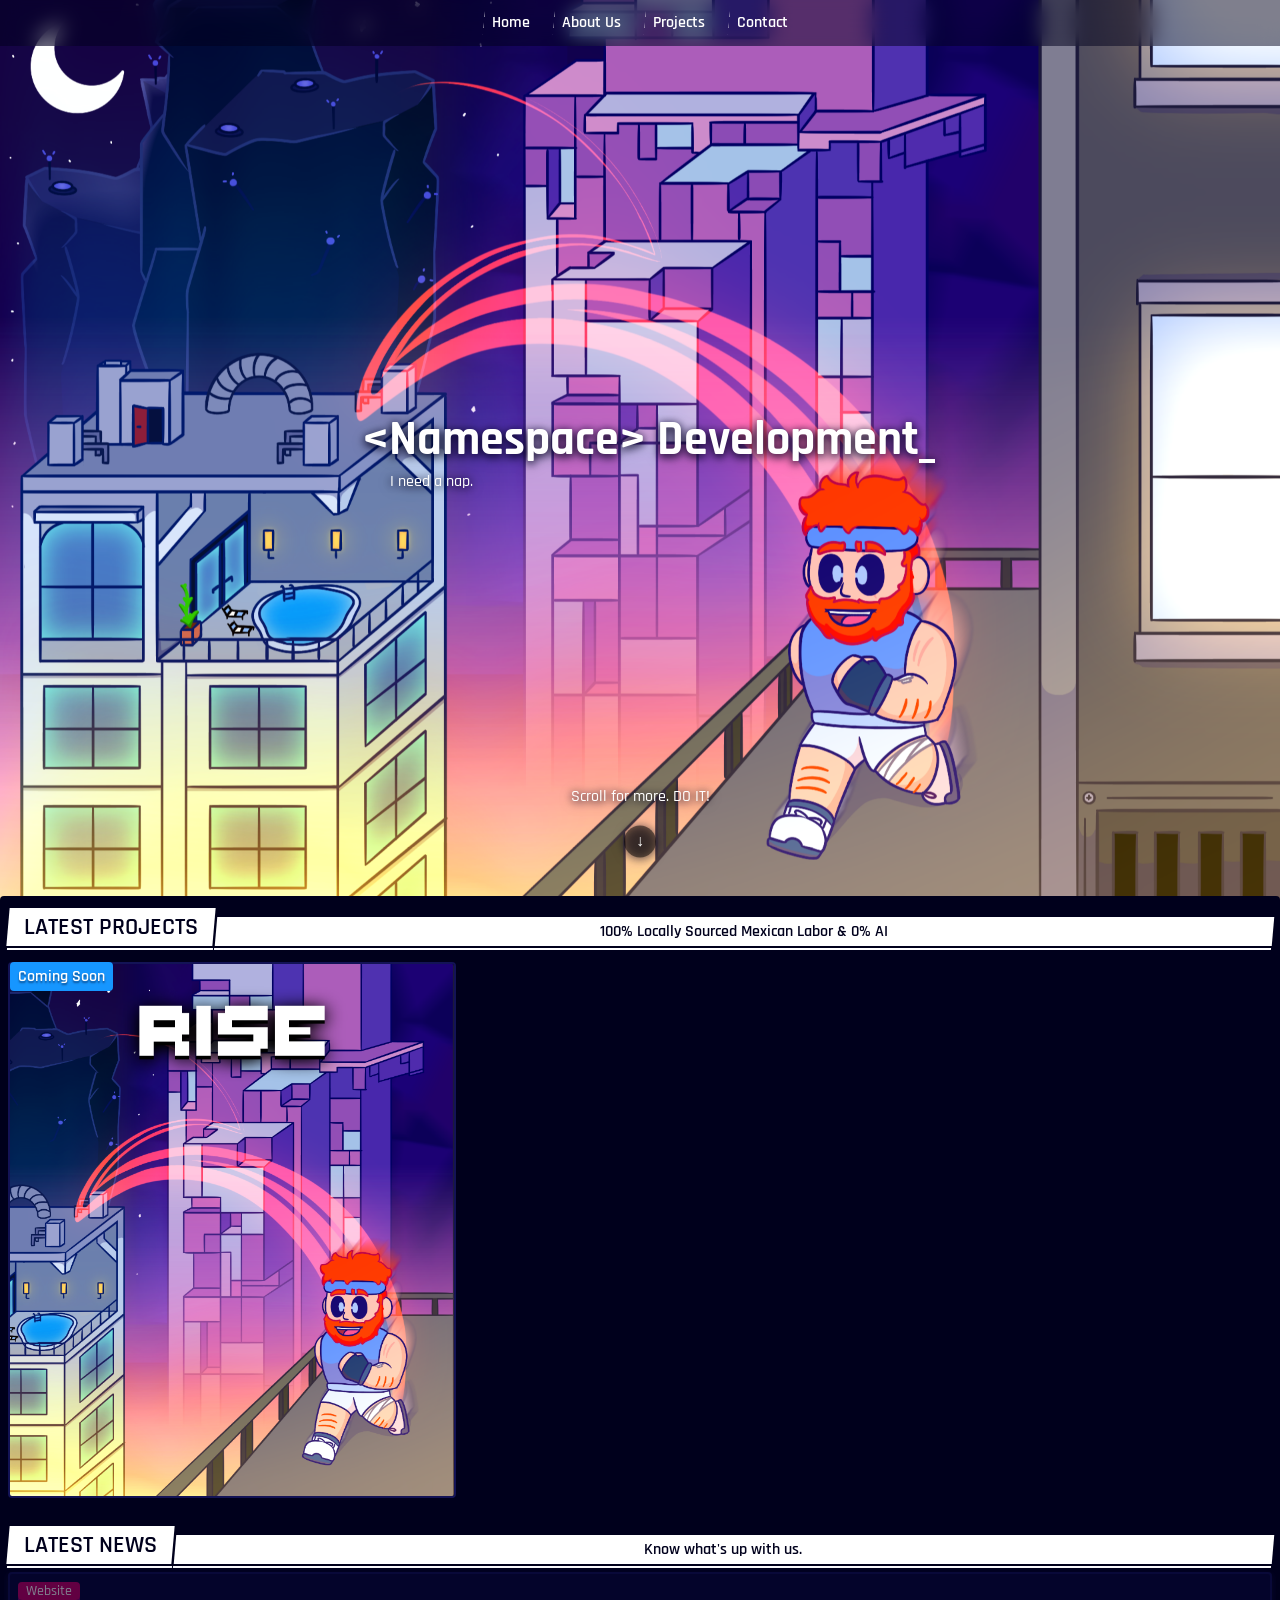
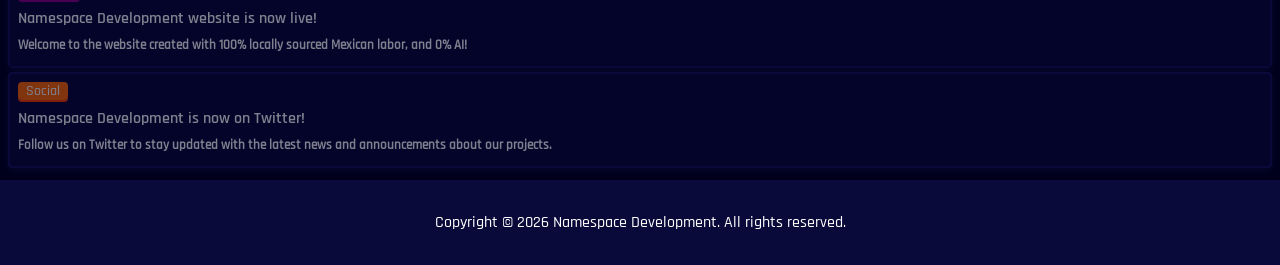
==== commit bde4f79d: "Cache Busting" ====
--- a/index.html
+++ b/index.html
@@ -8,9 +8,9 @@
 		<meta name="viewport" content="width=device-width, initial-scale=1.0">
 		<title>Namespace Development</title>
 
-		<link href="./CSS/base.css?version=1.0.1" rel="stylesheet" type="text/css">
-		<link href="./CSS/dynamics.css?version=1.0.1" rel="stylesheet" type="text/css">
-		<link href="./CSS/interactive.css?version=1.0.0" rel="stylesheet" type="text/css">
+		<link href="./CSS/base.css?version=1.0.2" rel="stylesheet" type="text/css">
+		<link href="./CSS/dynamics.css?version=1.0.2" rel="stylesheet" type="text/css">
+		<link href="./CSS/interactive.css?version=1.0.2" rel="stylesheet" type="text/css">
 
 		<style>
 			#special_message {
@@ -125,7 +125,7 @@
 	
 	<script src="./JS/library.js"></script>
 	<script src="./JS/persistent.js"></script>
-	<script	version="1.0.0">
+	<script	version="1.0.2">
 		navigation.style.setProperty("--animDelay", "2s");
 		navigation.classList.add("fade_in");
 
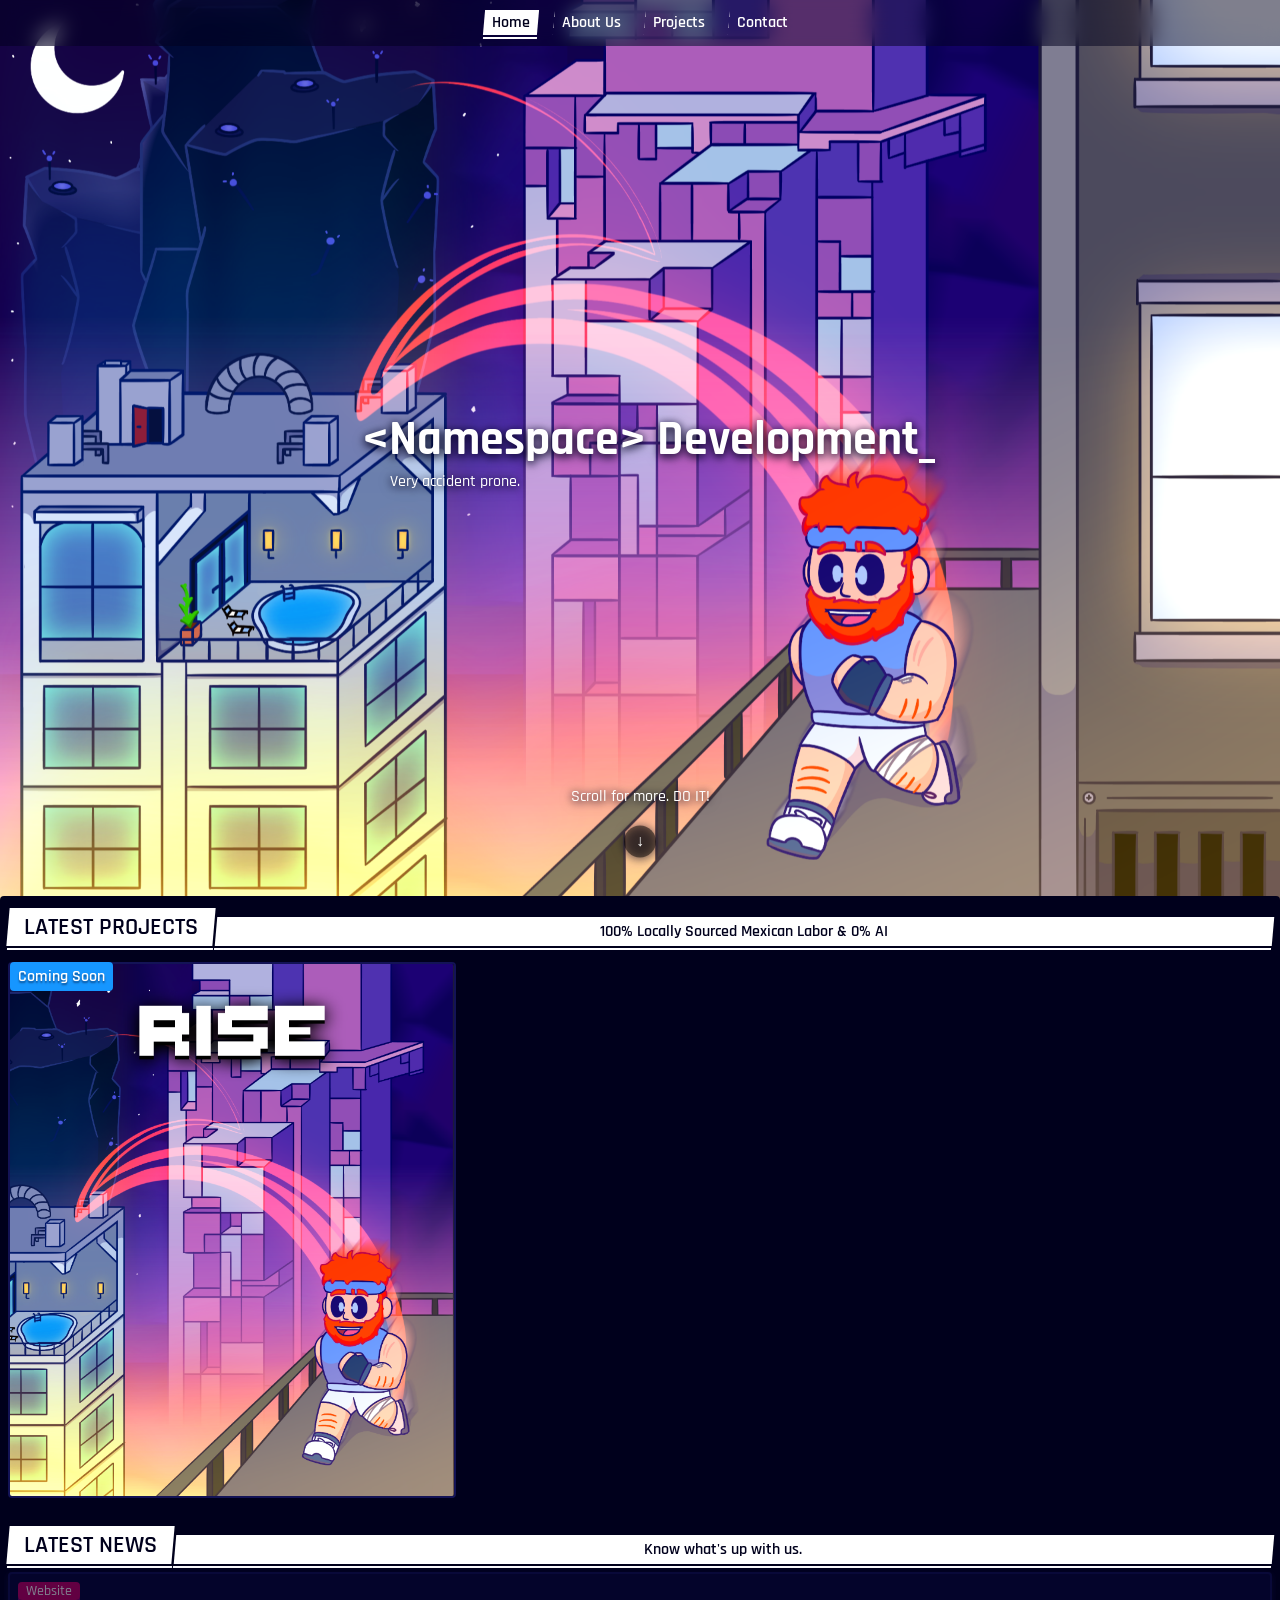
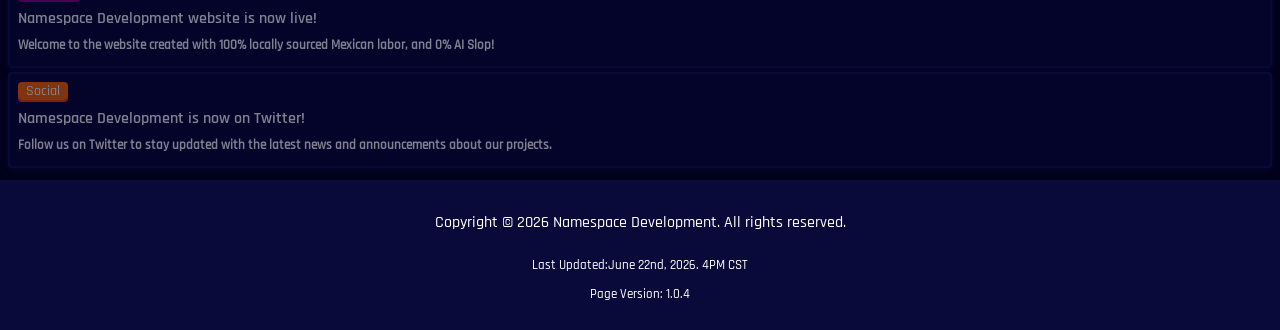
==== commit e6c12ae8: "Debugging and News Added debug visualization for the animation tool, and included the first news art" ====
--- a/index.html
+++ b/index.html
@@ -54,6 +54,42 @@
 			#leading_content .typewriter h1{
 				font-size: clamp(0.5rem, 3vw + 1rem, 3rem);
 			}
+
+			#article_overlay {
+				display: none;
+
+				position: fixed;
+				inset: 0px;
+				z-index: 2;
+				
+				width: 100%;
+				height: 100%;
+			}
+			#close_button {
+				display: none;
+
+				position: fixed;
+				z-index: 3;
+				top: 12px;
+				right: 12px;
+
+				background-color: red;
+				box-shadow: 0px 4px 8px rgba(from var(--themedBlack) r g b / 0.5);
+				color: white;
+				border: none;
+				border-radius: 4px;
+
+				padding: 4px 8px;
+			}
+
+			@keyframes scaleUp {
+				from{
+					scale: 0;
+				}
+				to {
+					scale: 1;
+				}
+			}
 		</style>
 	</head>
 
@@ -76,6 +112,10 @@
 			<div id="faux_border"></div>
 		</div>
 		
+		<object id="article_overlay" data="">
+		</object>
+		<button id="close_button">X</button>
+
 		<main class="timeline_root">
 			<div id="projects" class="content_section">
 				<div class="animated_object">
@@ -123,12 +163,13 @@
 		</main>
 	</body>
 	
-	<script src="./JS/library.js"></script>
-	<script src="./JS/persistent.js"></script>
-	<script	version="1.0.2">
+	<script src="./JS/library.js?version=1.0.2"></script>
+	<script src="./JS/persistent.js?version=1.0.1"></script>
+	<script	version="1.0.4">
+		SetFooterInformation("June 22nd, 2026. 4PM CST", "1.0.4");
 		navigation.style.setProperty("--animDelay", "2s");
 		navigation.classList.add("fade_in");
-
+		
 		// RESET SCROLL
 		setTimeout(() => {
 			window.scrollTo(0, 0);
@@ -181,13 +222,23 @@
 		
 		// NEWS SECTION
 		const newsList = document.getElementsByClassName("limited_List")[0];
+		const articleOverlay = document.getElementById("article_overlay");
+		const closeButton = document.getElementById("close_button");
+		closeButton.addEventListener("click", () => {
+			articleOverlay.style.display = "none";
+			closeButton.style.display = "none";
+		});
+		
 		new NewsElement(
 			"Namespace Development website is now live!",
-			"Welcome to the website created with 100% locally sourced Mexican labor, and 0% AI!",
+			"Welcome to the website created with 100% locally sourced Mexican labor, and 0% AI Slop!",
 			["website"],
 			newsList,
 			() => {
-				// alert("Orion likes it up his ass, mff~");
+				articleOverlay.data = "./News/website_live.html";
+				articleOverlay.style.display = "block";
+				articleOverlay.style.animation = "scaleUp 0.5s cubic-bezier(0.34, 1.56, 0.64, 1)";
+				closeButton.style.display = "block";
 			}
 		);
 		new NewsElement(
@@ -196,8 +247,7 @@
 			["social"],
 			newsList,
 			() => {
-				// alert("Orion likes it up his ass, mff~");
-				// window.open("https://twitter.com/NamespaceEcho", "_blank");
+				window.open("https://twitter.com/NamespaceEcho", "_blank");
 			}
 		);
 
@@ -214,7 +264,7 @@
 				new AnimatedObject(
 					animatedObjects[1],
 					[
-						new AnimationCurve("opacity", new Keyframe(0.8, 0), new Keyframe(0.9, 1), "linear"),
+						new AnimationCurve("opacity", new Keyframe(0.7, 0), new Keyframe(0.9, 1), "linear"),
 					]
 				),
 			],
--- a/CSS/base.css
+++ b/CSS/base.css
@@ -218,7 +218,6 @@
 	background: var(--slantText);
 	background-clip: text !important;
 }
-
 
 .floating_major_title_shadow {
 	filter: drop-shadow(0px 2px 4px var(--textShadowColor))
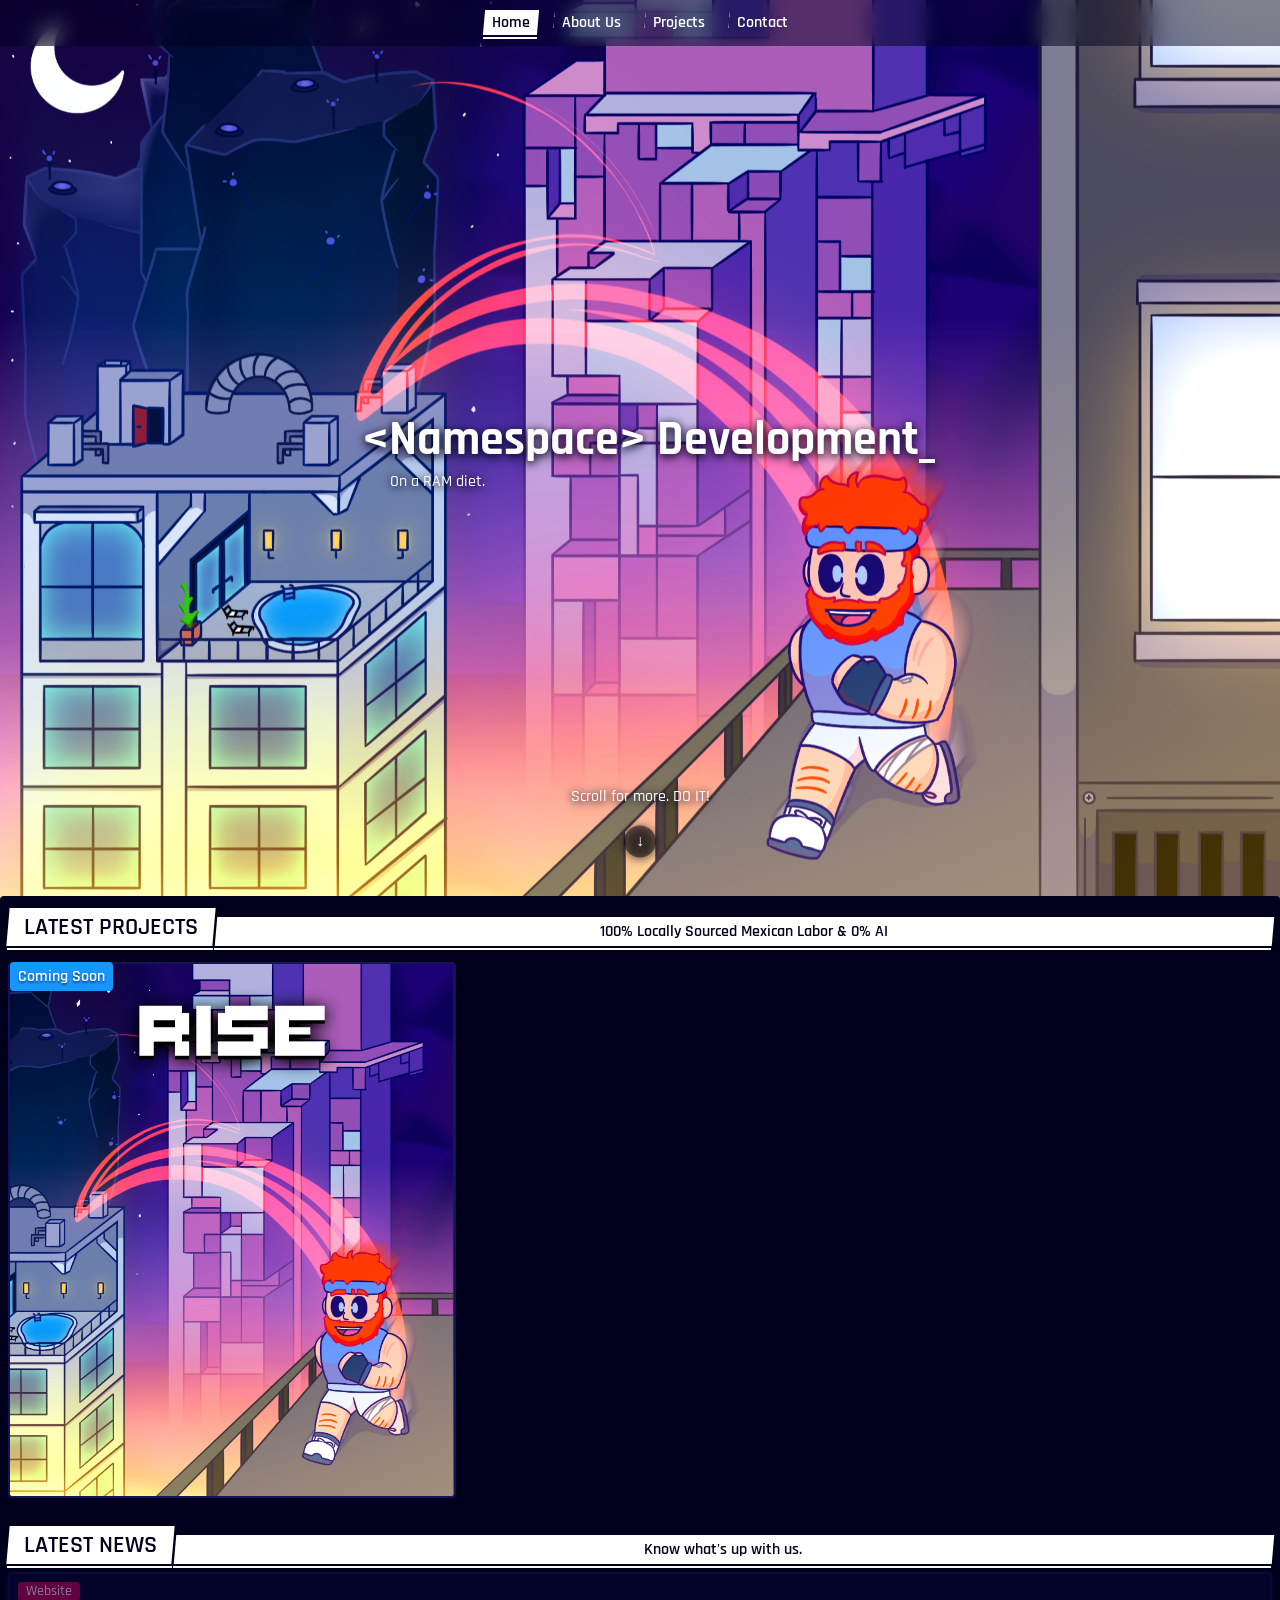
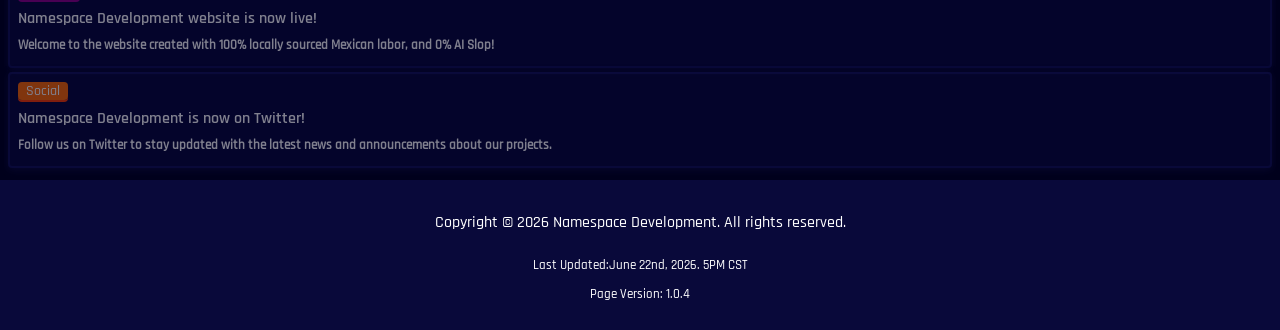
==== commit aabfe982: "Index Nav Fix" ====
--- a/index.html
+++ b/index.html
@@ -164,9 +164,9 @@
 	</body>
 	
 	<script src="./JS/library.js?version=1.0.2"></script>
-	<script src="./JS/persistent.js?version=1.0.1"></script>
+	<script src="./JS/persistent.js?version=1.0.2"></script>
 	<script	version="1.0.4">
-		SetFooterInformation("June 22nd, 2026. 4PM CST", "1.0.4");
+		SetFooterInformation("June 22nd, 2026. 5PM CST", "1.0.4");
 		navigation.style.setProperty("--animDelay", "2s");
 		navigation.classList.add("fade_in");
 		
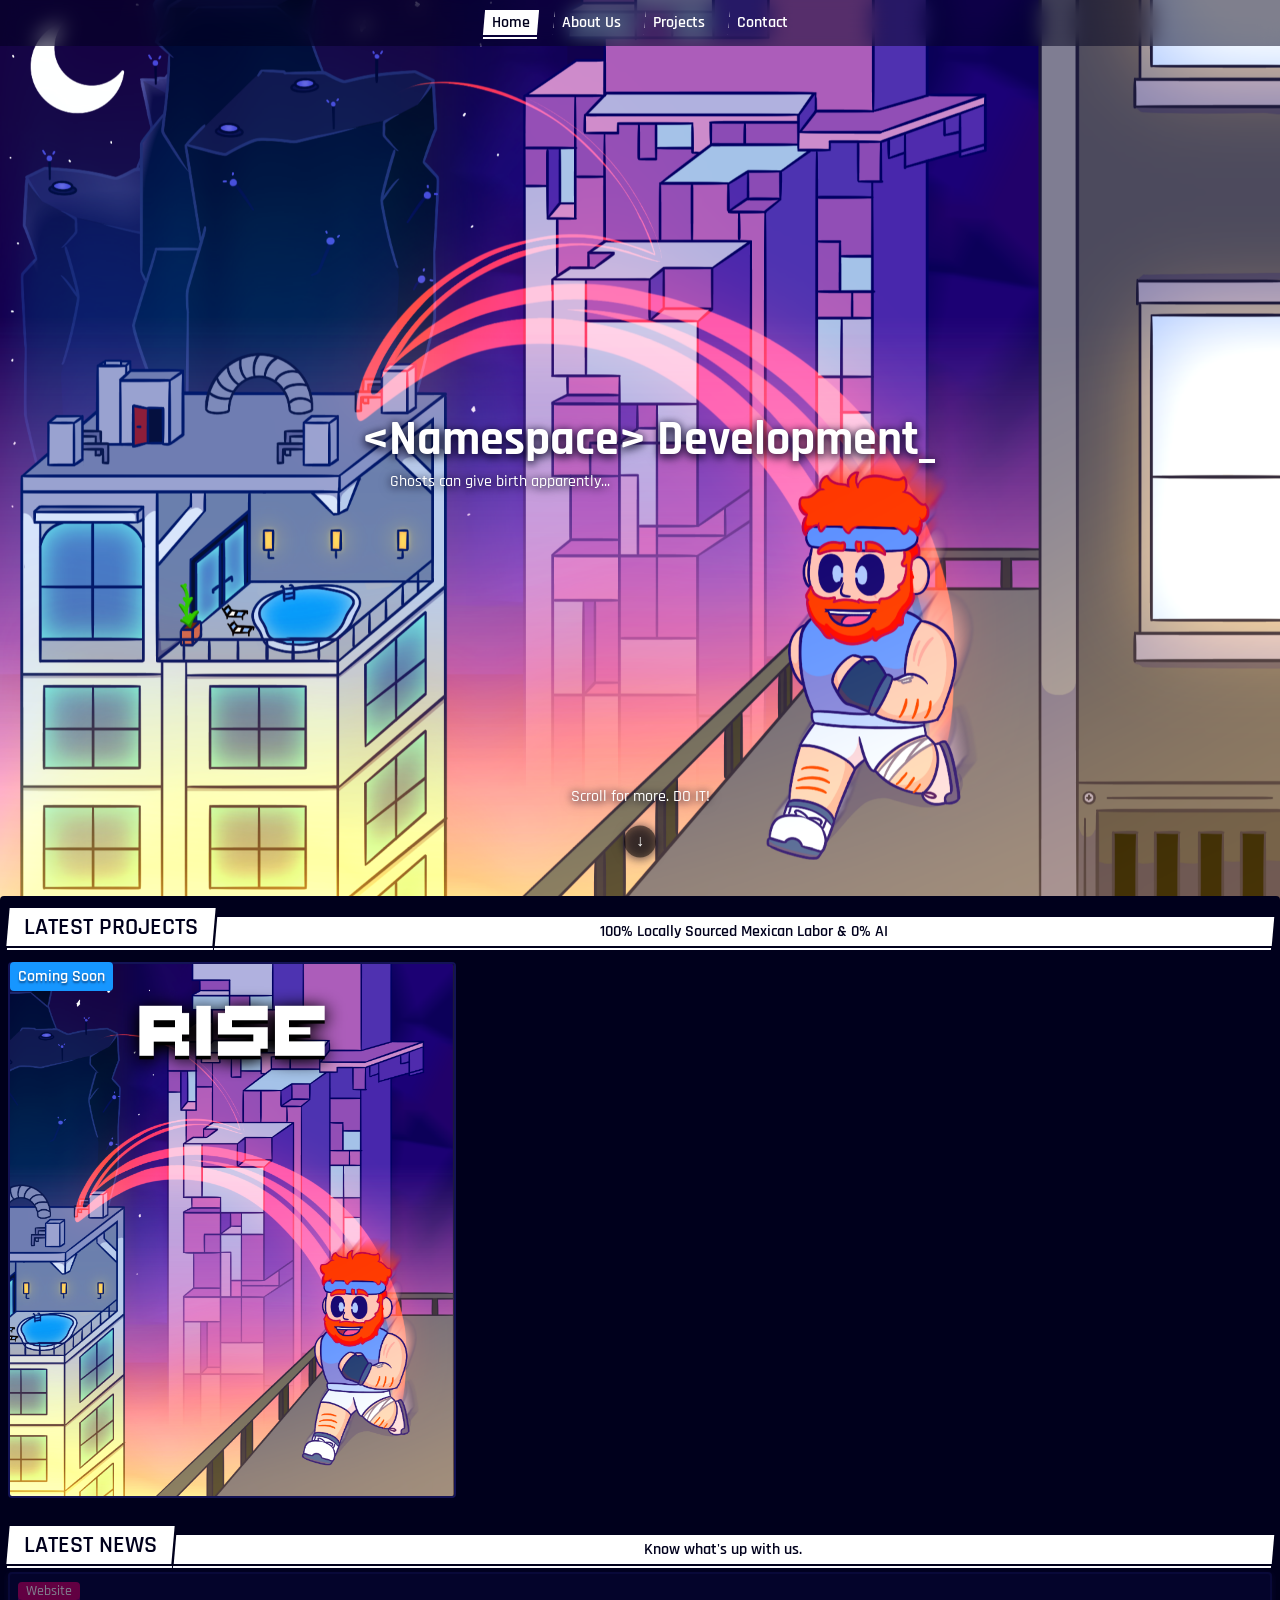
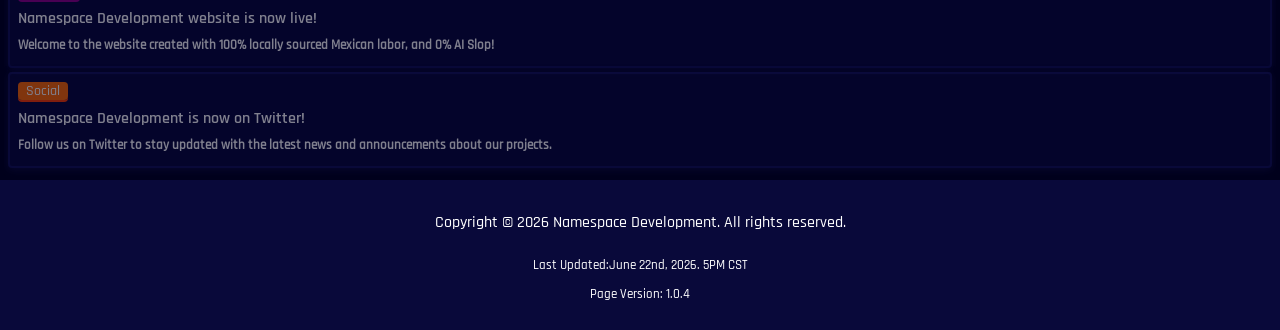
==== commit a2b9a4a8: "Meta Data Tagging" ====
--- a/index.html
+++ b/index.html
@@ -2,10 +2,21 @@
 <html lang="en">
 	<head>
 		<meta charset="UTF-8">
-		<meta name="description" content="Welcome to Namespace Development.">
-		<meta name="keywords" content="Namespace, Development, Rise, Parkour Parker">
+		<meta name="description" content="The official website for Namespace Development, an independent game development studio.">
+		<meta name="keywords" content="Namespace, Development, Rise, Parkour Parker, About">
 		<meta name="author" content="Jesus Barajas">
 		<meta name="viewport" content="width=device-width, initial-scale=1.0">
+
+		<meta property="og:url" content="https://namespaceecho.github.io/development">
+		<meta property="og:image" content="https://namespaceecho.github.io/development/Graphics/Rise/Logo.webp">
+		<meta property="og:title" content="Namespace Development">
+		<meta property="og:description" content="The official website for Namespace Development, an independent game development studio.">
+		
+		<meta name="twitter:card" content="summary_large_image">
+		<meta name="twitter:site" content="@NamespaceEcho">
+		<meta name="twitter:title" content="Namespace Development">
+		<meta name="twitter:description" content="The official website for Namespace Development, an independent game development studio.">
+		<meta name="twitter:image" content="https://namespaceecho.github.io/development/Graphics/Rise/Logo.webp">
 		<title>Namespace Development</title>
 
 		<link href="./CSS/base.css?version=1.0.2" rel="stylesheet" type="text/css">
